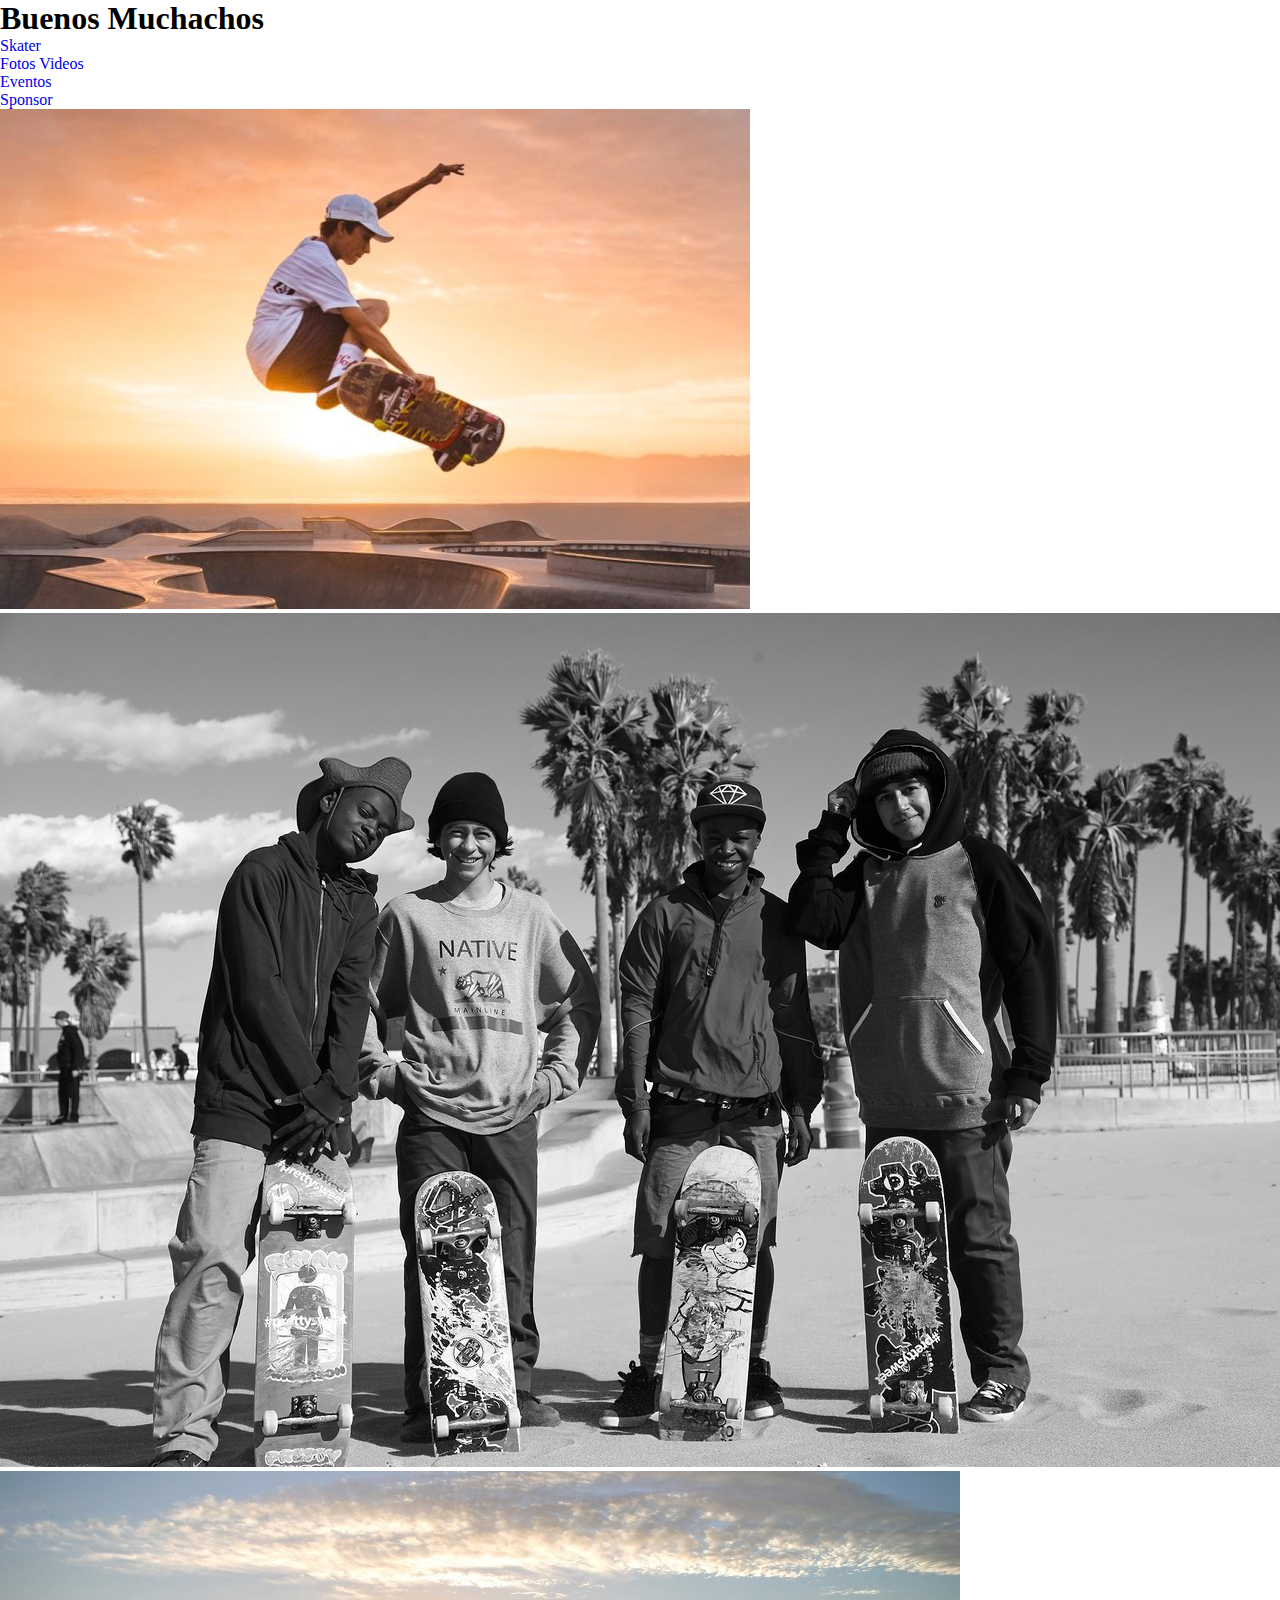
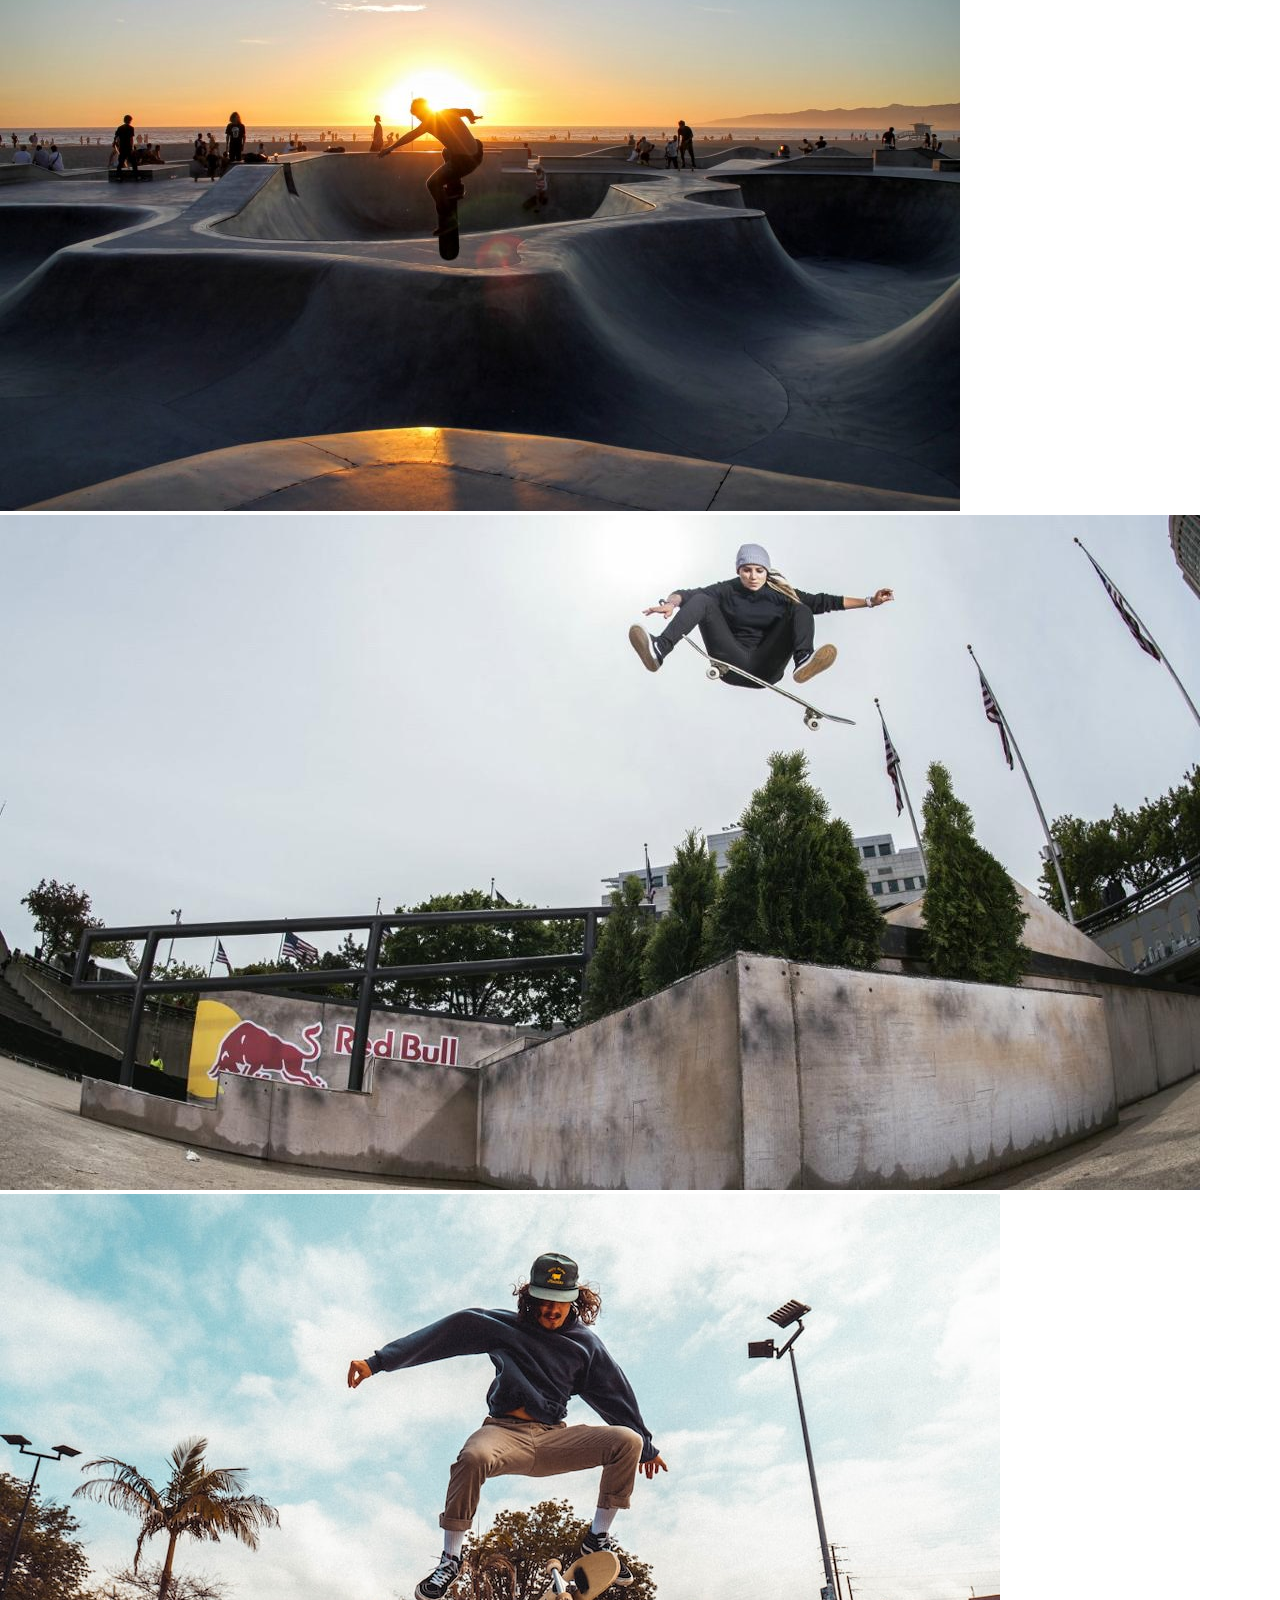
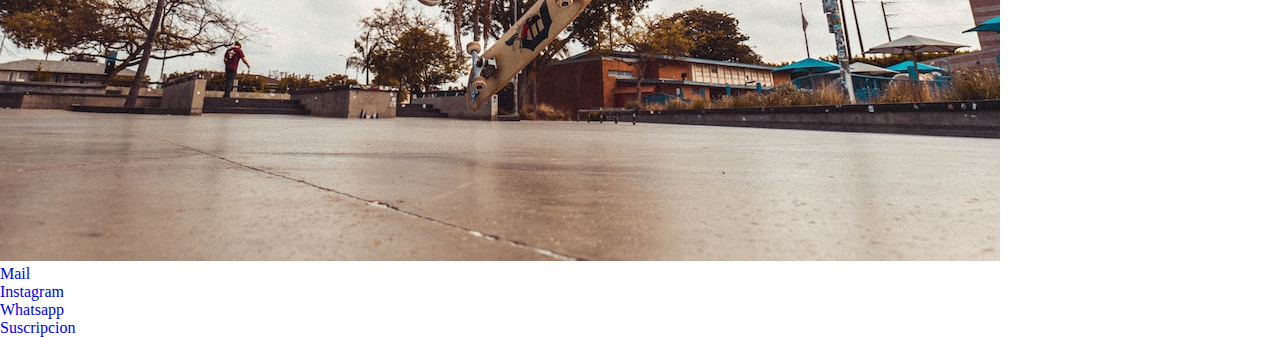
==== index.html @ 277350a4 "correccion errores index" ====
<!DOCTYPE html>
<html lang="es">
<head>
    <meta charset="UTF-8">
    <meta http-equiv="X-UA-Compatible" content="IE=edge">
    <meta name="viewport" content="width=device-width, initial-scale=1.0">
    <link rel="stylesheet" href="./css/style.css">
    <title>Buenos Muchachos</title>
</head>

<body>

    <header class="header">

      <h1 class="header__titulo">Buenos Muchachos</h1>

      <nav class="header__navbar">
        <ul>
            <li class="header__item"><a href="./pages/skater.html">Skater</a></li>
            <li class="header__item"><a href="./pages/fotosvideos.html">Fotos Videos</a></li>
            <li class="header__item"><a href="./pages/eventos.html">Eventos</a></li>
            <li class="header__item"><a href="./pages/sponsor.html">Sponsor</a></li>
        </ul>
      </nav>

    </header>

    <main>

      <section class="galeria">

        <div class="galeria__item">    
          <img src="./imagenes/skater6.jpg" class="galeria__item--destacada" alt="skater saltando con el sol de fondo">
        </div>

        <div class="galeria__item">
            <img src=".//imagenes/skater1.jpg.jpg" alt="grupo de skater amigos sonriendo a la camara">
        </div>

        <div class="galeria__item">
            <img src="./imagenes/skater3.jpg.jpg" alt="skater saltando con sol de fondo">
        </div>

        <div class="galeria__item">
            <img src="./imagenes/skater7.jpg" alt="chica saltando escaleras con skater imagen en gran angular">
        </div>

        <div class="galeria__item">
            <img src="./imagenes/skater8.jpeg" alt="chico saltando con skate de perfil imagen gran angular">
        </div>

      </section>

    </main>

    <!-- comienzo footer -->

    <footer>

      <div class="footer">
          
          <div class="footer__contactos">
            <ul>
              <li class="footer__item"><a href="http://www.gmail.com" target="_blank">Mail</a></li>
              <li class="footer__item"><a href="http://www.instagram.com" target="_blank">Instagram</a></li>
              <li class="footer__item"><a href="http://www.whatsapp.com" target="_blank">Whatsapp</a></li>
              <li class="footer__item"><a href="./suscripcion.html" target="_blank">Suscripcion</a></li>
            </ul>
          </div>  
      
      </div>

  </footer>

</body>

</html>
---- css/style.css ----
* {
  margin: 0;
  padding: 0;
  box-sizing: border-box;
}

ul,
ol {
  list-style-type: none;
}

a {
  text-decoration: none;
}

/*# sourceMappingURL=style.css.map */
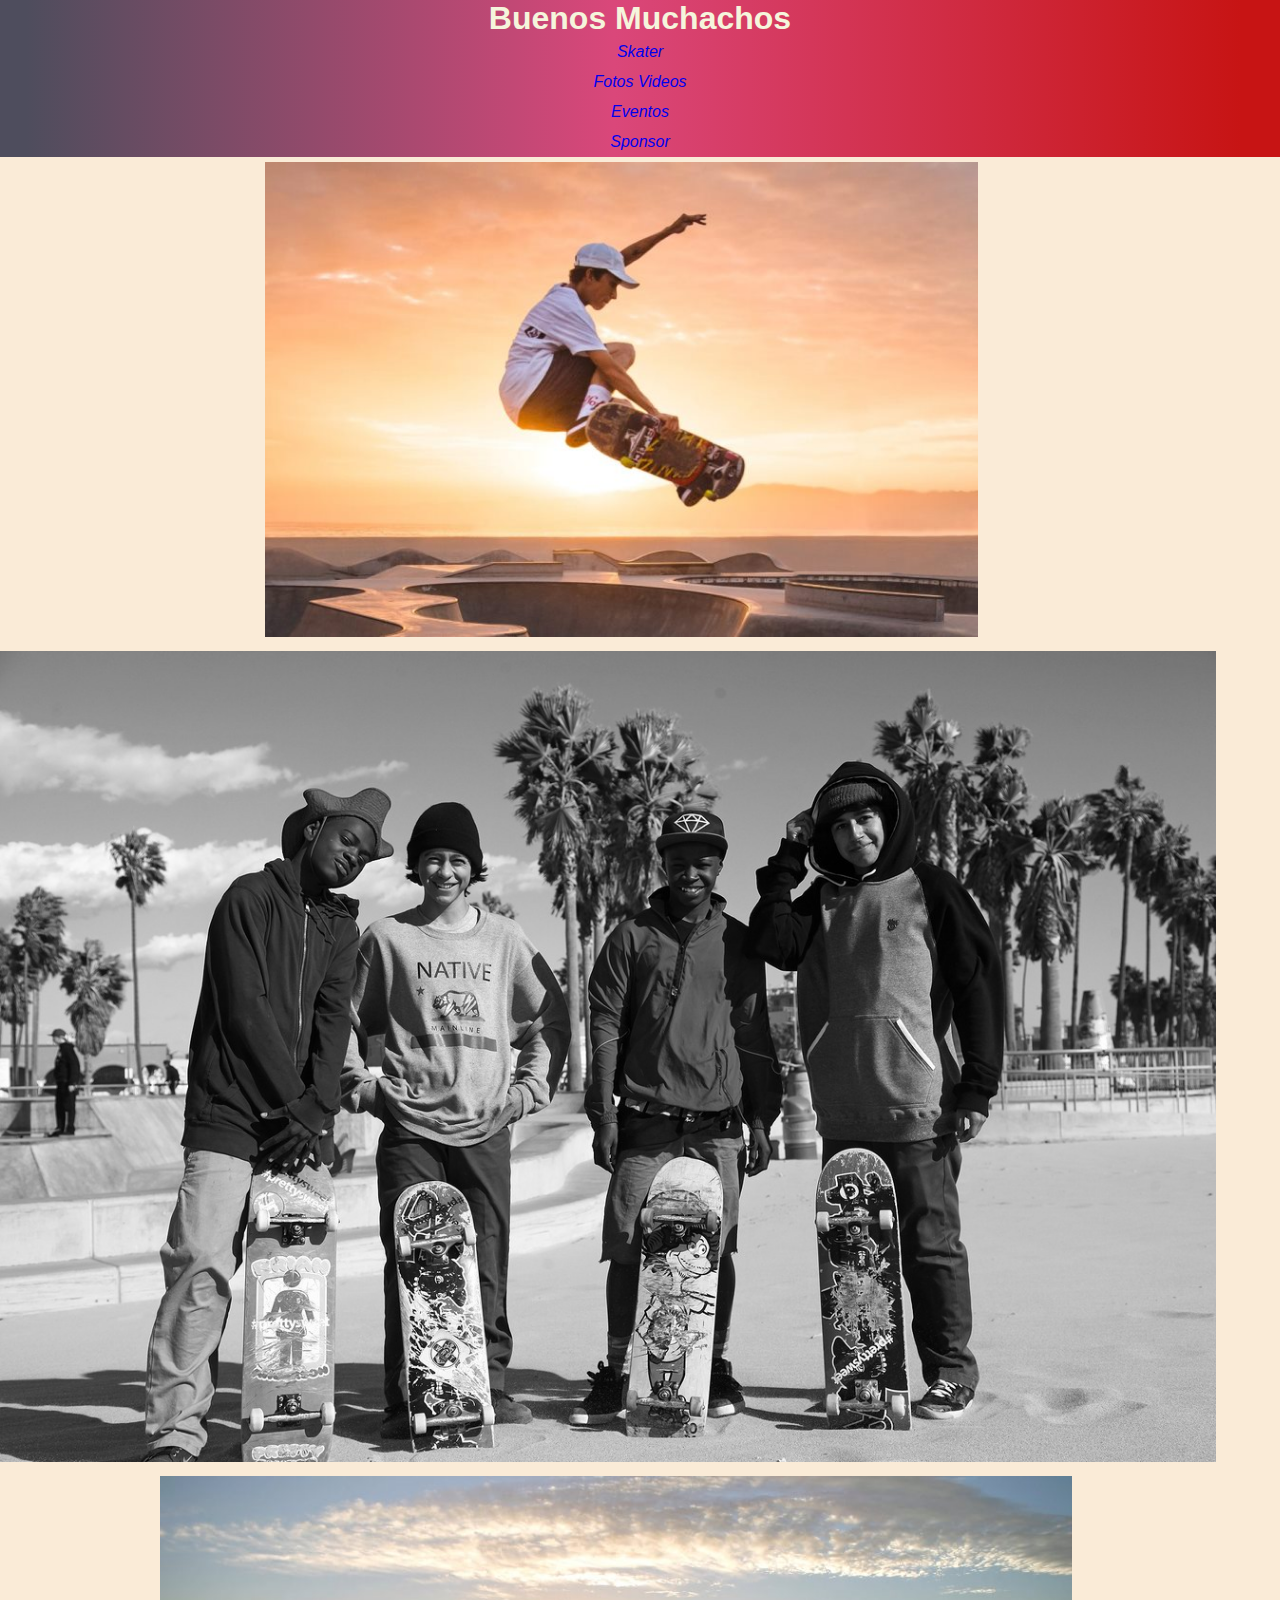
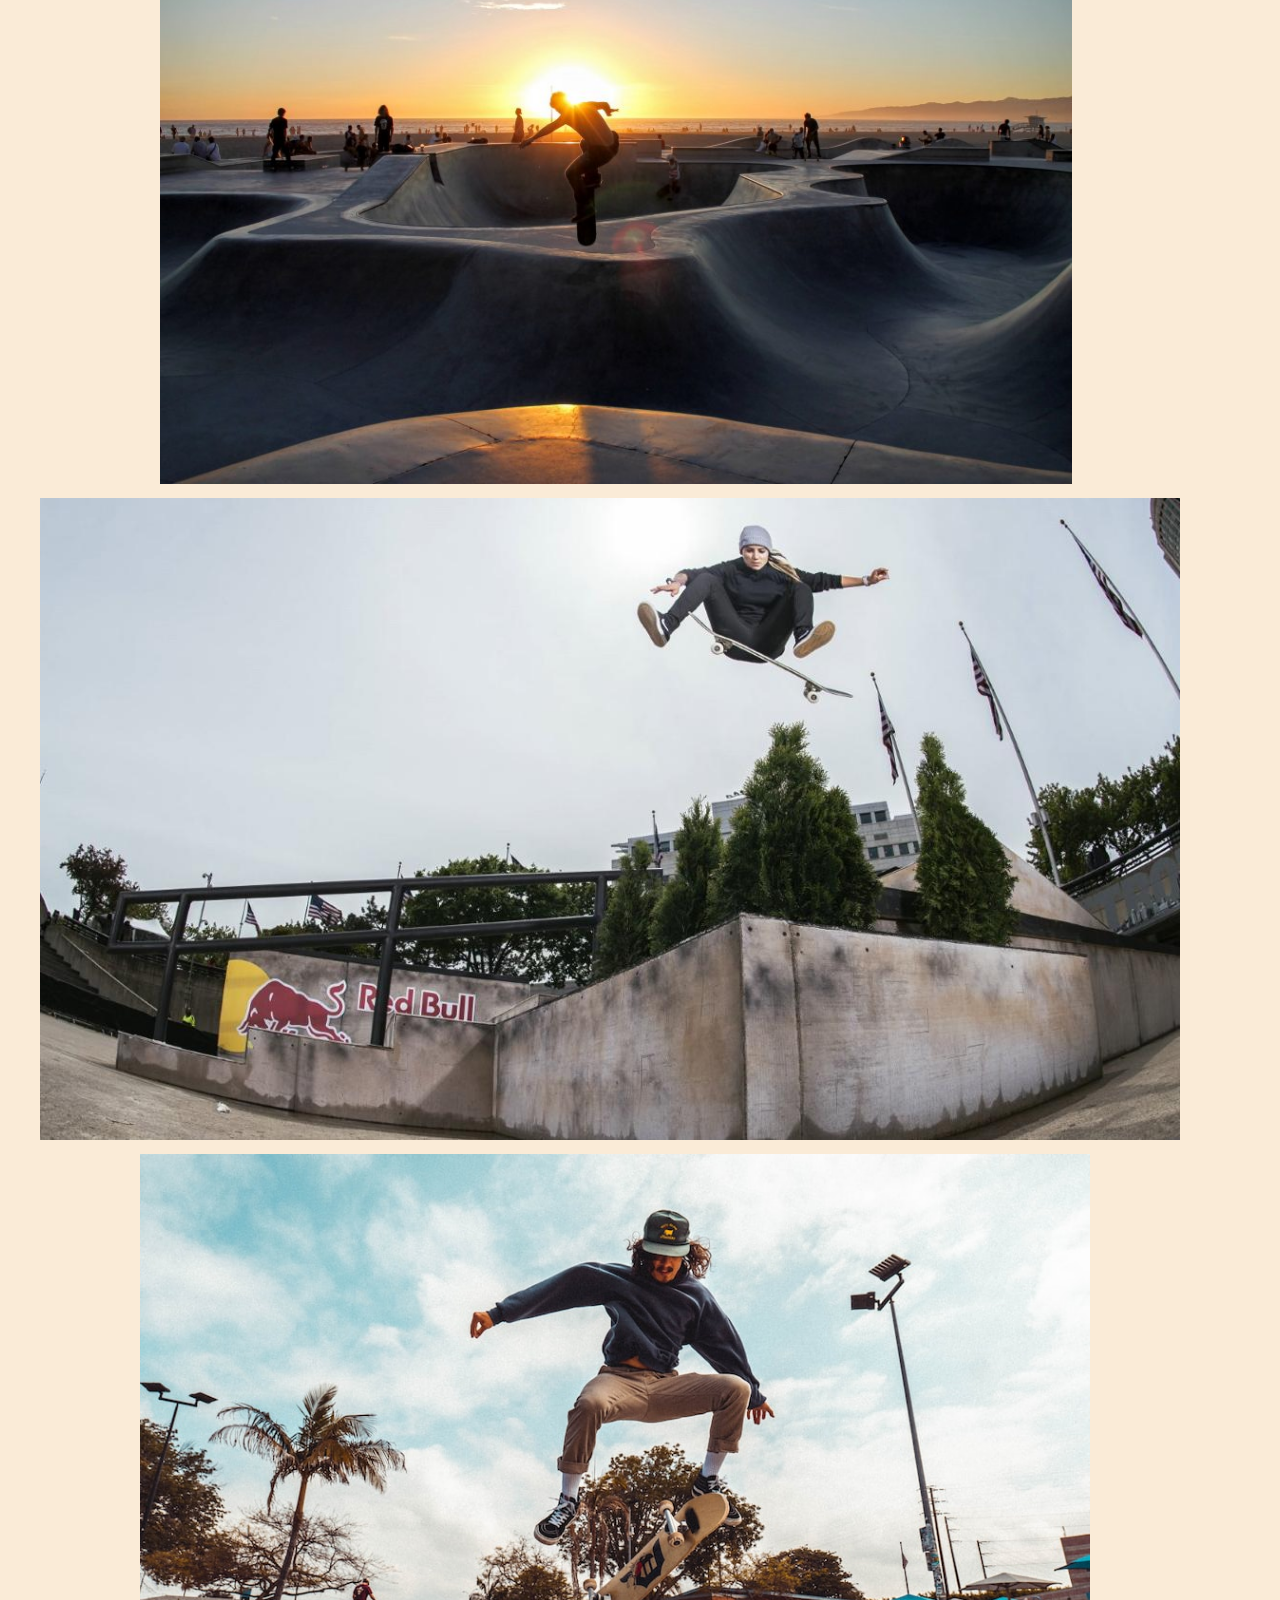
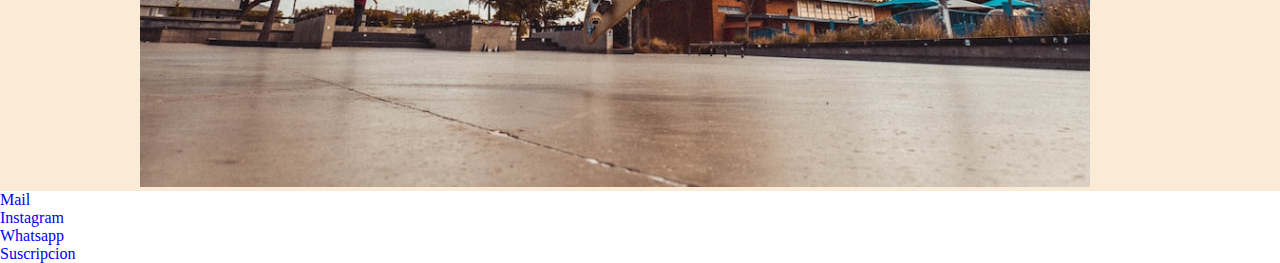
==== commit 2afbbd03: "se cambia y adapta galeria imagenes index" ====
--- a/index.html
+++ b/index.html
@@ -29,24 +29,24 @@
 
       <section class="galeria">
 
-        <div class="galeria__item">    
+        <div>    
           <img src="./imagenes/skater6.jpg" class="galeria__item--destacada" alt="skater saltando con el sol de fondo">
         </div>
 
-        <div class="galeria__item">
-            <img src=".//imagenes/skater1.jpg.jpg" alt="grupo de skater amigos sonriendo a la camara">
+        <div>
+            <img src=".//imagenes/skater1.jpg.jpg" class="galeria__item" alt="grupo de skater amigos sonriendo a la camara">
         </div>
 
-        <div class="galeria__item">
-            <img src="./imagenes/skater3.jpg.jpg" alt="skater saltando con sol de fondo">
+        <div>
+            <img src="./imagenes/skater3.jpg.jpg" class="galeria__item" alt="skater saltando con sol de fondo">
         </div>
 
-        <div class="galeria__item">
-            <img src="./imagenes/skater7.jpg" alt="chica saltando escaleras con skater imagen en gran angular">
+        <div>
+            <img src="./imagenes/skater7.jpg" class="galeria__item" alt="chica saltando escaleras con skater imagen en gran angular">
         </div>
 
-        <div class="galeria__item">
-            <img src="./imagenes/skater8.jpeg" alt="chico saltando con skate de perfil imagen gran angular">
+        <div>
+            <img src="./imagenes/skater8.jpeg" class="galeria__item" alt="chico saltando con skate de perfil imagen gran angular">
         </div>
 
       </section>
--- a/css/style.css
+++ b/css/style.css
@@ -13,4 +13,41 @@
   text-decoration: none;
 }
 
+/* --- header --- */
+.header {
+  background: rgb(78, 77, 93);
+  background: linear-gradient(90deg, rgb(78, 77, 93) 2%, rgb(218, 71, 122) 48%, rgb(199, 20, 20) 97%);
+}
+.header__titulo {
+  text-align: center;
+  font-family: "Segoe UI", Tahoma, Geneva, Verdana, sans-serif;
+  color: beige;
+}
+.header__item {
+  padding: 6px;
+  text-align: center;
+  font-family: "Lucida Sans", "Lucida Sans Regular", "Lucida Grande", "Lucida Sans Unicode", Geneva, Verdana, sans-serif;
+  font-style: oblique;
+}
+
+/* --- galeria index --- */
+.galeria {
+  padding-top: 5px;
+  display: flex;
+  flex-direction: column;
+  align-items: center;
+  gap: 10px;
+  background-color: antiquewhite;
+}
+.galeria__item {
+  width: 95%;
+  object-fit: contain;
+  align-items: center;
+}
+.galeria__item--destacada {
+  width: 95%;
+  object-fit: contain;
+  align-items: center;
+}
+
 /*# sourceMappingURL=style.css.map */
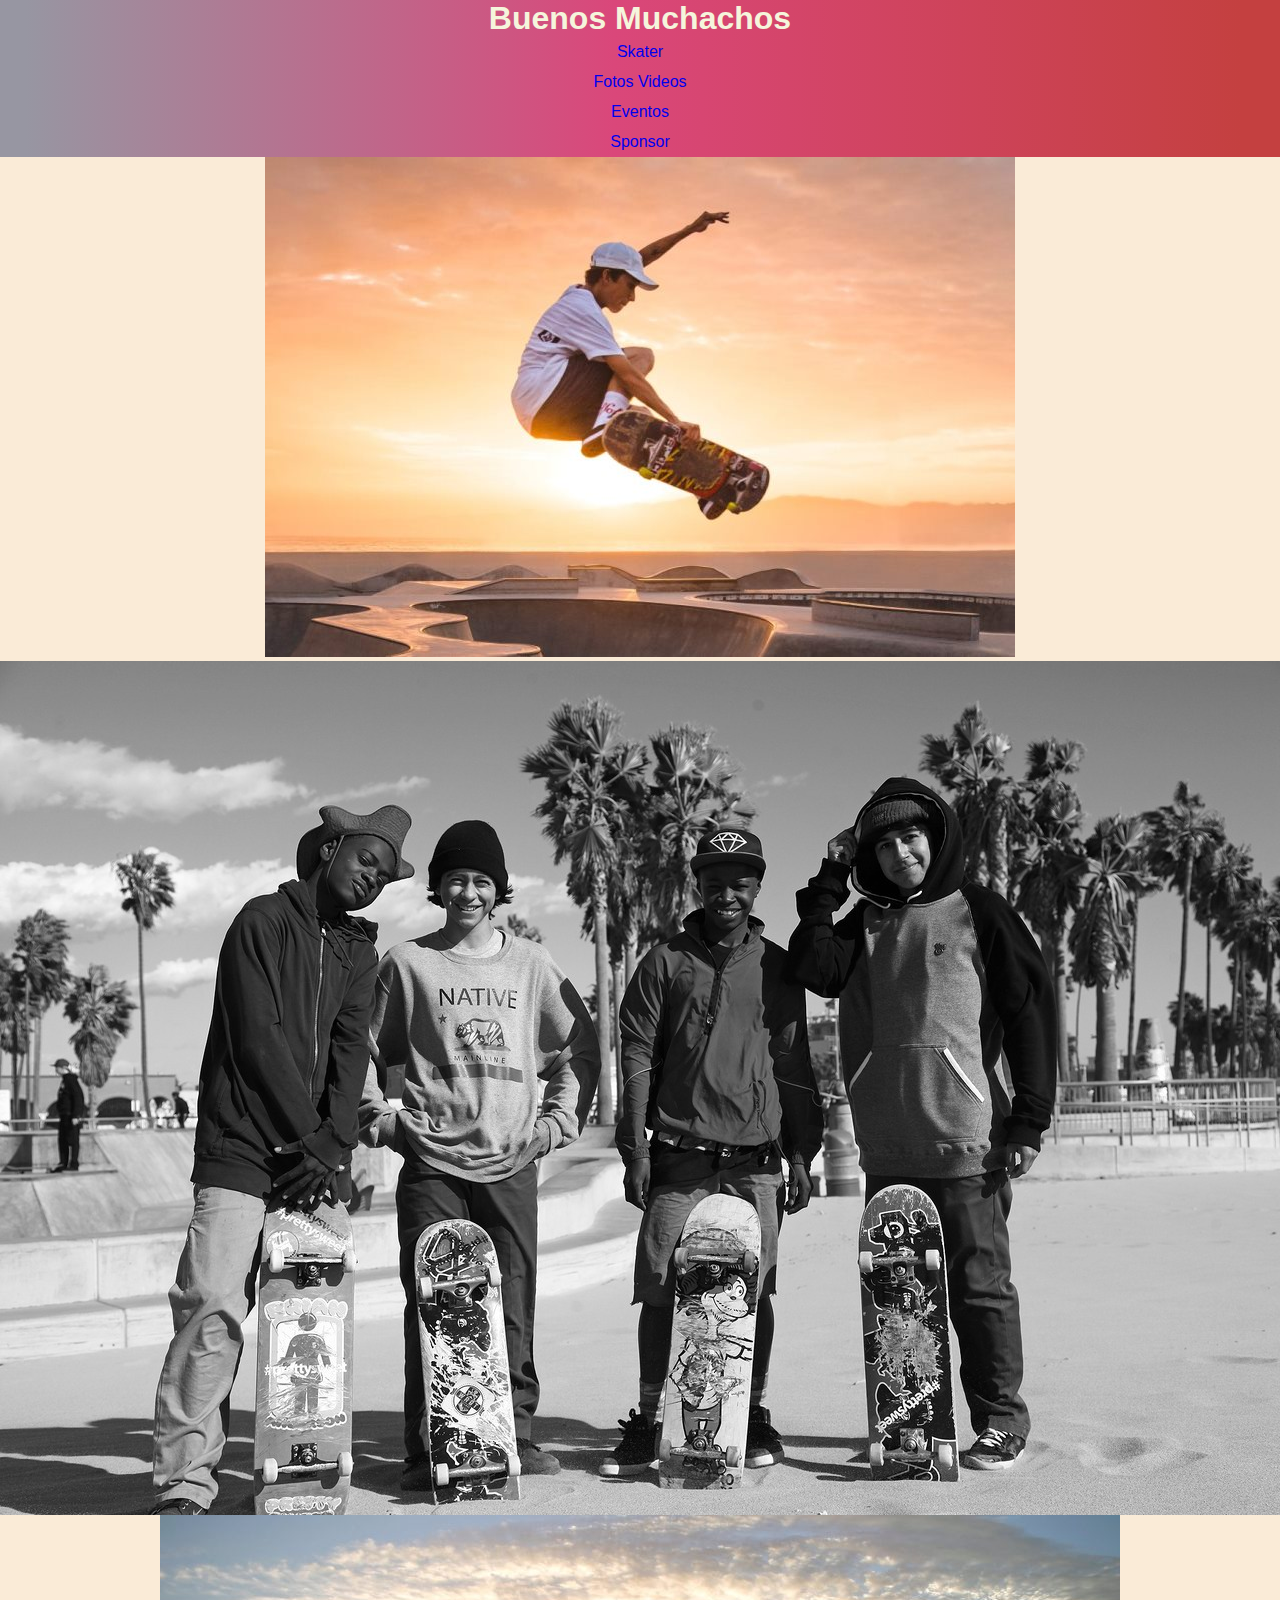
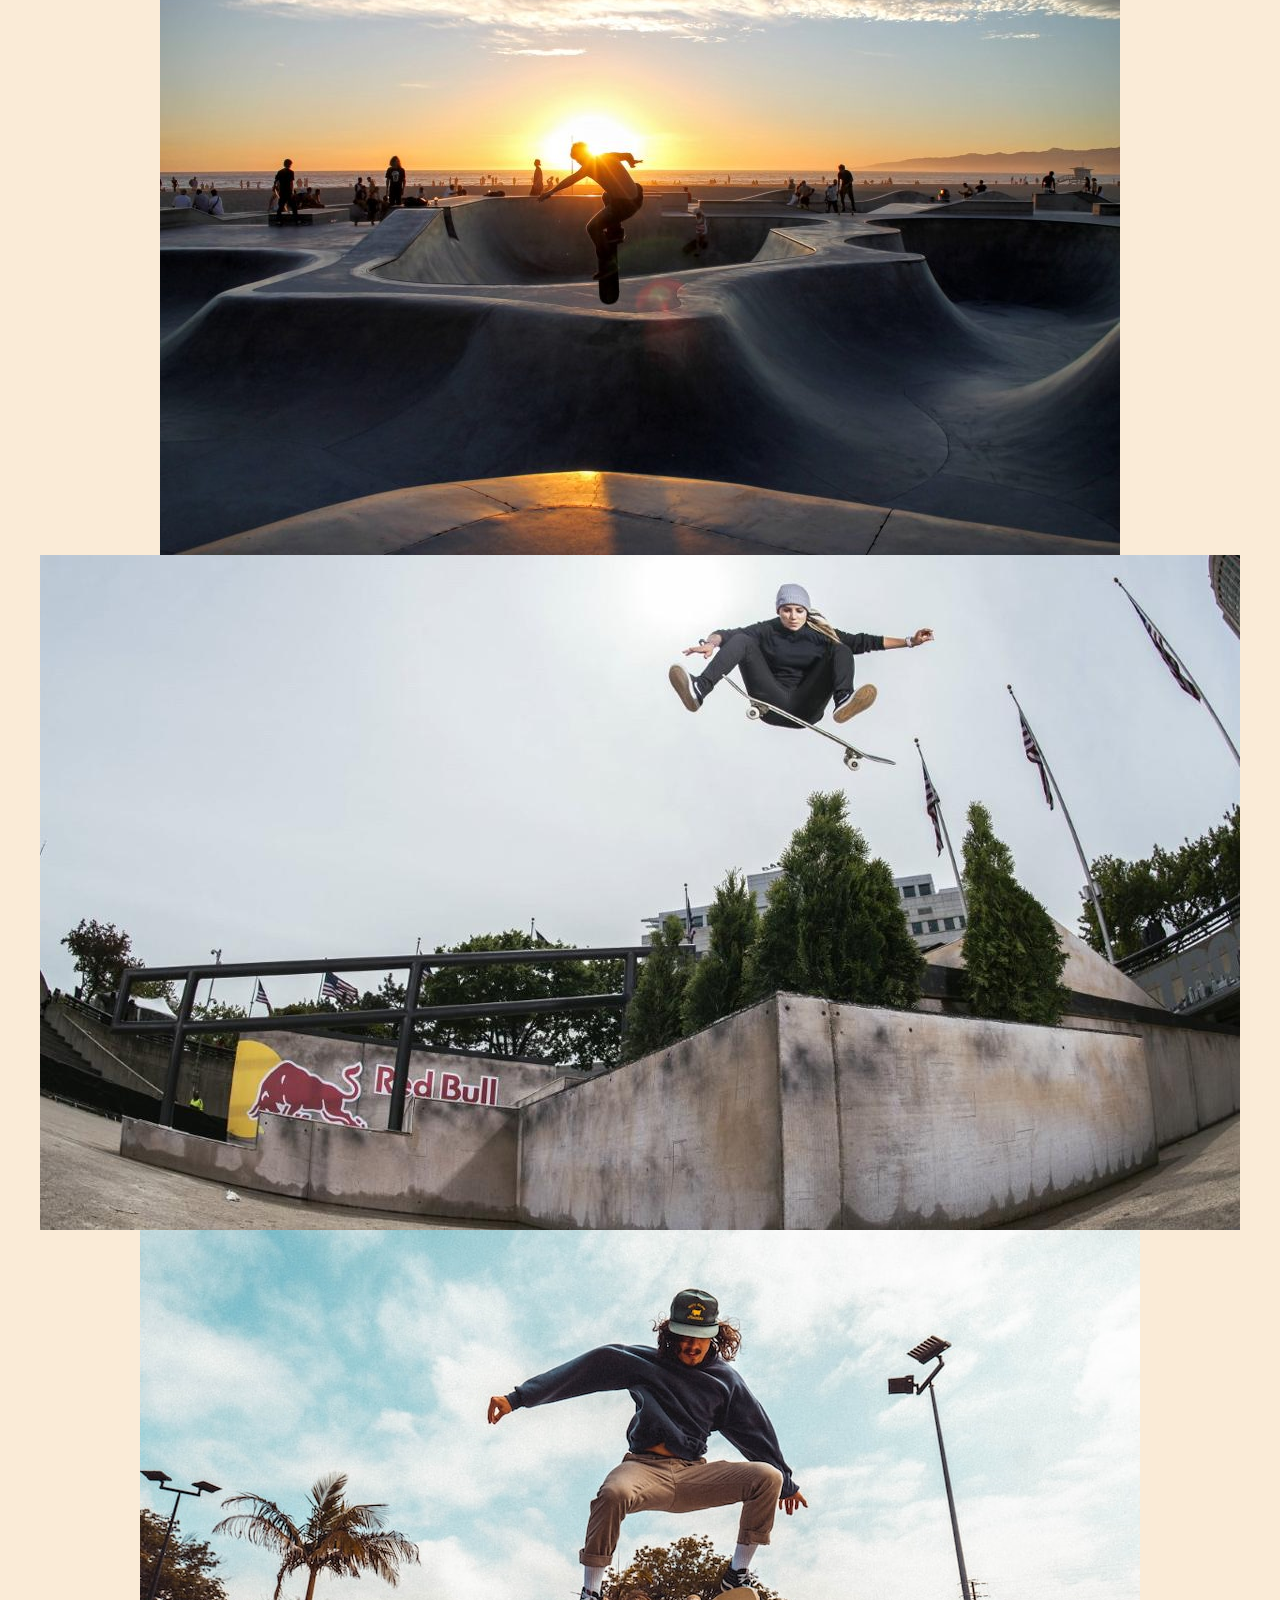
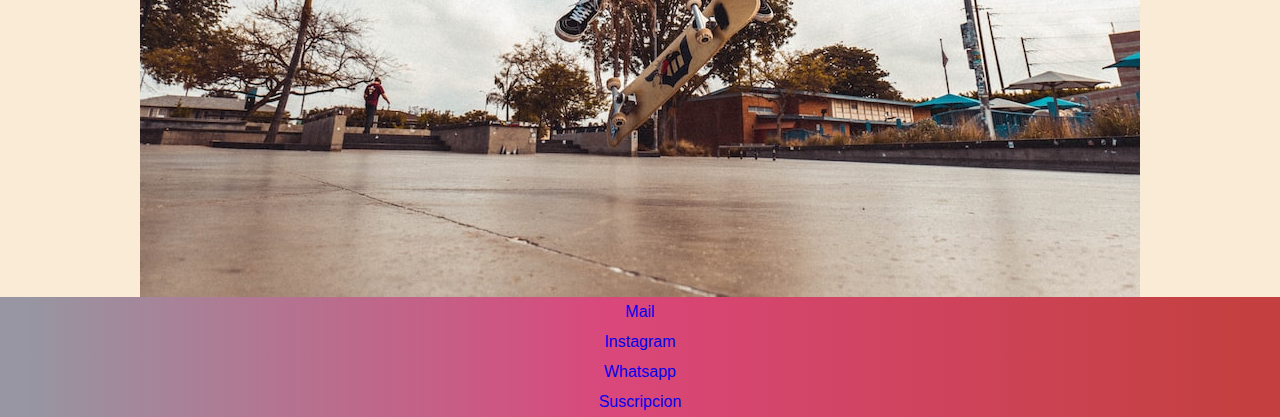
==== commit 5a449795: "cambios y agregados en pages y html" ====
--- a/index.html
+++ b/index.html
@@ -16,7 +16,7 @@
 
       <nav class="header__navbar">
         <ul>
-            <li class="header__item"><a href="./pages/skater.html">Skater</a></li>
+            <li class="header__item"><a href="/pages/skater.html">Skater</a></li>
             <li class="header__item"><a href="./pages/fotosvideos.html">Fotos Videos</a></li>
             <li class="header__item"><a href="./pages/eventos.html">Eventos</a></li>
             <li class="header__item"><a href="./pages/sponsor.html">Sponsor</a></li>
--- a/css/style.css
+++ b/css/style.css
@@ -15,8 +15,8 @@
 
 /* --- header --- */
 .header {
-  background: rgb(78, 77, 93);
-  background: linear-gradient(90deg, rgb(78, 77, 93) 2%, rgb(218, 71, 122) 48%, rgb(199, 20, 20) 97%);
+  background: rgb(151, 150, 162);
+  background: linear-gradient(90deg, rgb(151, 150, 162) 2%, rgb(218, 71, 122) 48%, rgb(196, 64, 64) 97%);
 }
 .header__titulo {
   text-align: center;
@@ -27,27 +27,63 @@
   padding: 6px;
   text-align: center;
   font-family: "Lucida Sans", "Lucida Sans Regular", "Lucida Grande", "Lucida Sans Unicode", Geneva, Verdana, sans-serif;
-  font-style: oblique;
+  font-style: normal;
 }
 
 /* --- galeria index --- */
 .galeria {
-  padding-top: 5px;
   display: flex;
   flex-direction: column;
   align-items: center;
-  gap: 10px;
   background-color: antiquewhite;
 }
 .galeria__item {
-  width: 95%;
+  width: 100%;
   object-fit: contain;
   align-items: center;
 }
 .galeria__item--destacada {
-  width: 95%;
+  width: 100%;
   object-fit: contain;
   align-items: center;
 }
+@media (min-width: 768px) {
+  .galeria .galeria {
+    display: grid;
+    grid-template-columns: repeat(2, 47.5%);
+    grid-template-rows: repeat(4, 35vh);
+    justify-content: center;
+  }
+  .galeria__item--destacada {
+    grid-column: span 2;
+    grid-row: span 2;
+  }
+  .galeria__item {
+    width: 100%;
+    height: 100%;
+  }
+}
+@media (min-width: 1200px) {
+  .galeria .galeria__item {
+    display: grid;
+    grid-template-columns: repeat(4, 22.5%);
+    grid-template-rows: repeat(2, 25vh);
+  }
+}
+
+/* --- comienzo footer --- */
+.footer {
+  background: rgb(151, 150, 162);
+  background: linear-gradient(90deg, rgb(151, 150, 162) 2%, rgb(218, 71, 122) 48%, rgb(196, 64, 64) 97%);
+}
+.footer__contactos {
+  text-align: center;
+}
+.footer__item {
+  padding: 6px;
+  text-align: center;
+  font-family: "Lucida Sans", "Lucida Sans Regular", "Lucida Grande", "Lucida Sans Unicode", Geneva, Verdana, sans-serif;
+  font-style: normal;
+}
 
 /*# sourceMappingURL=style.css.map */
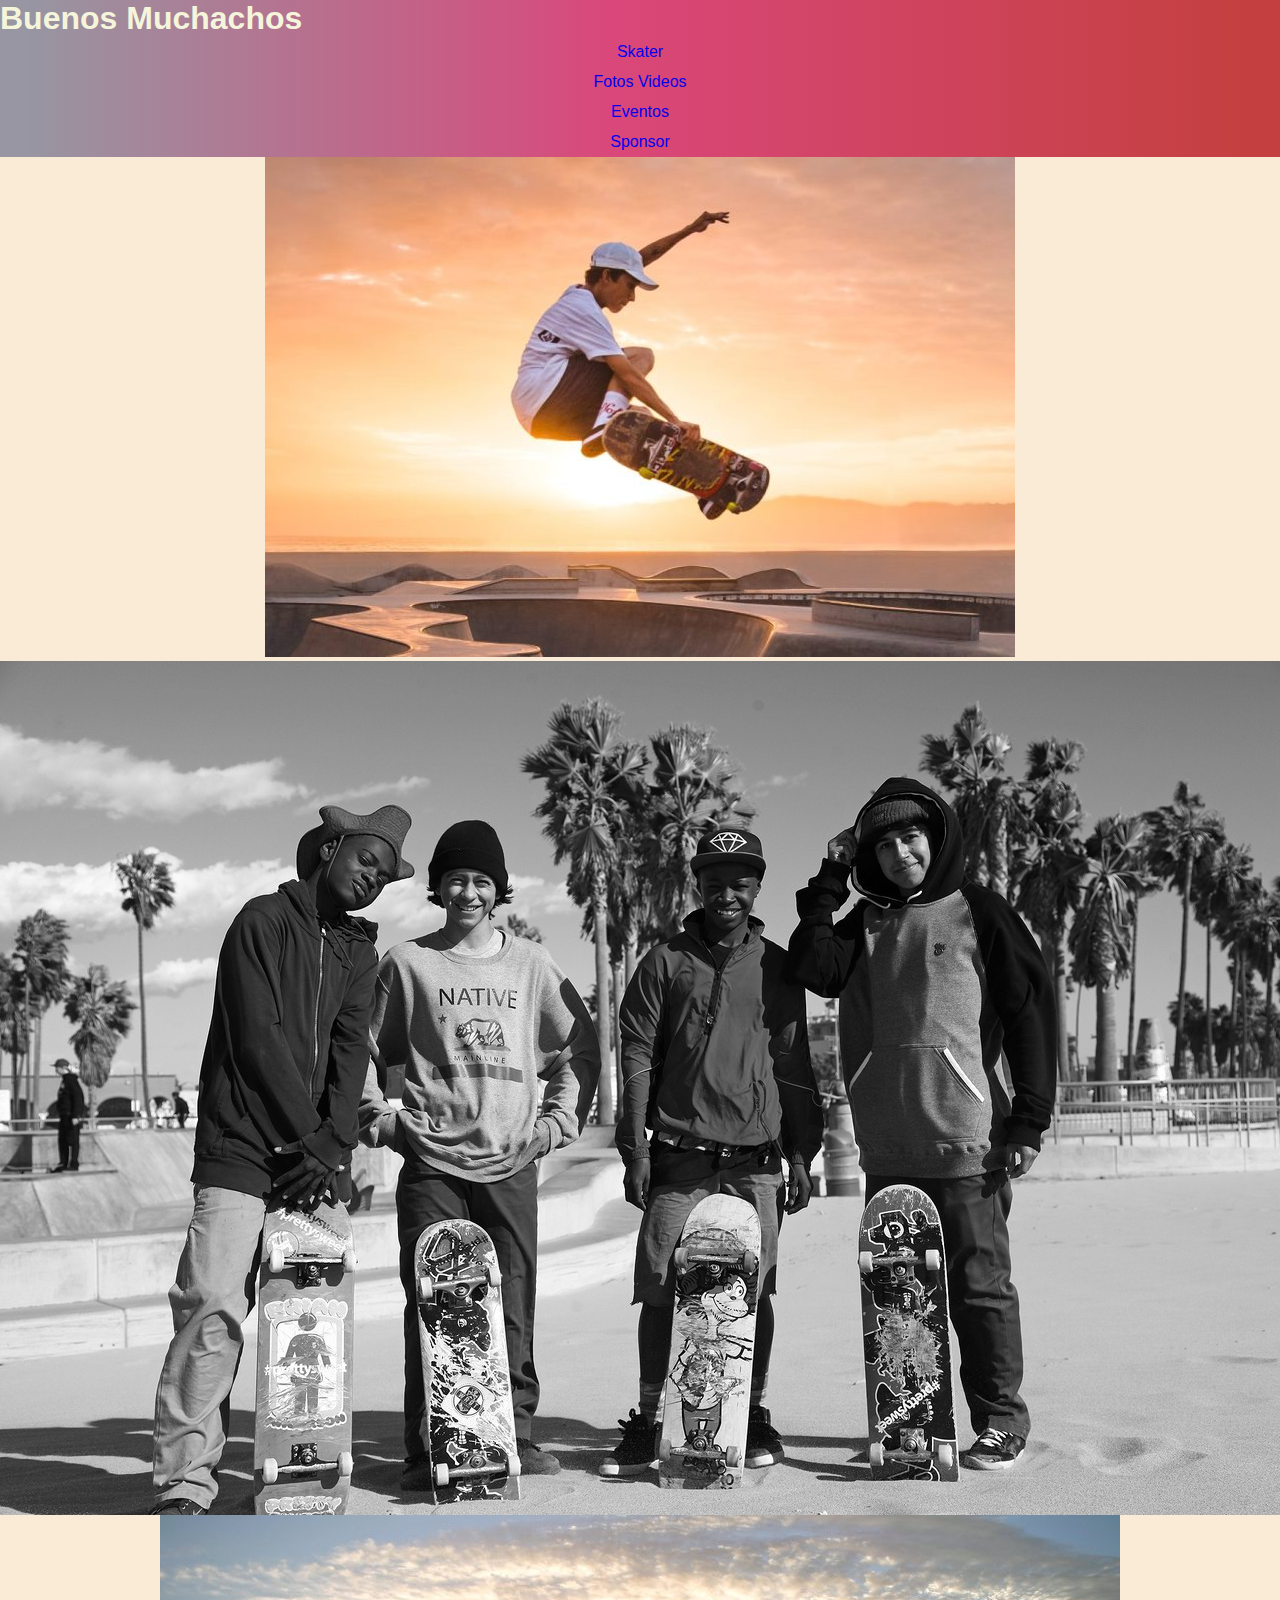
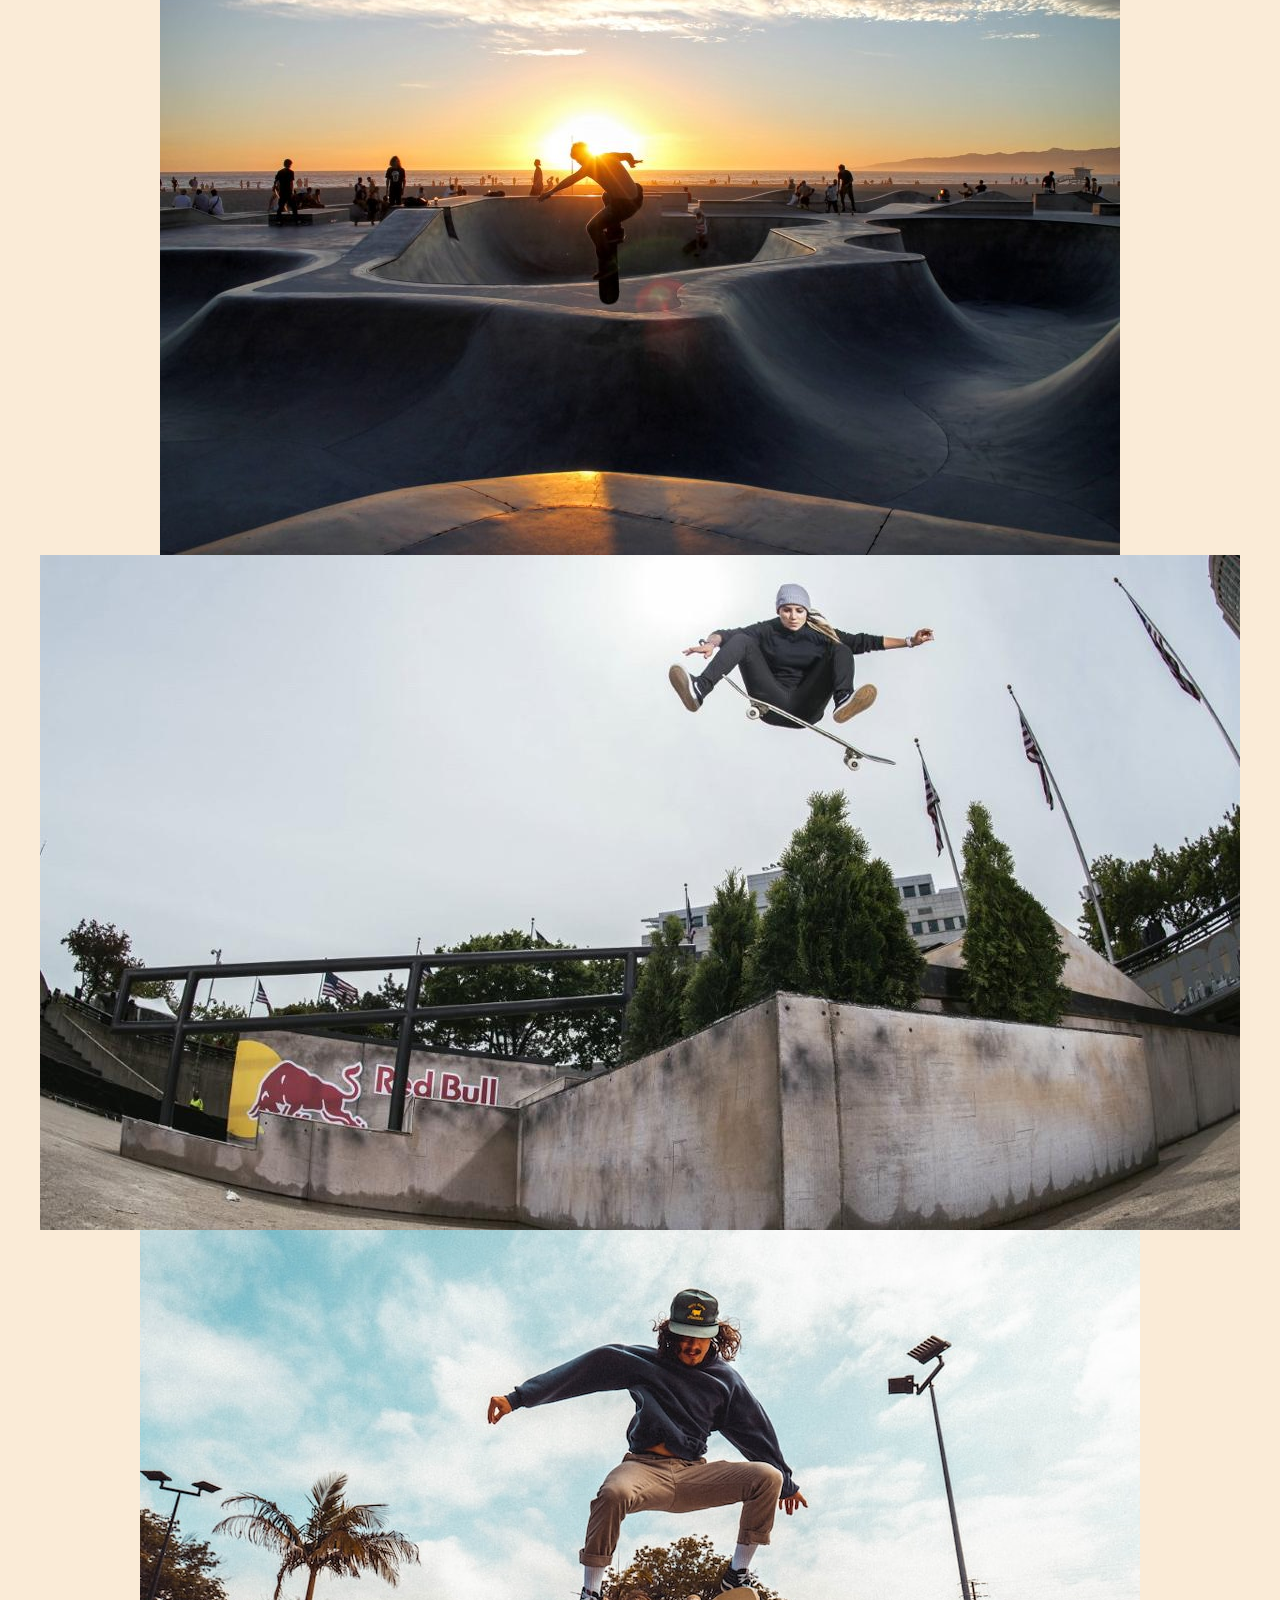
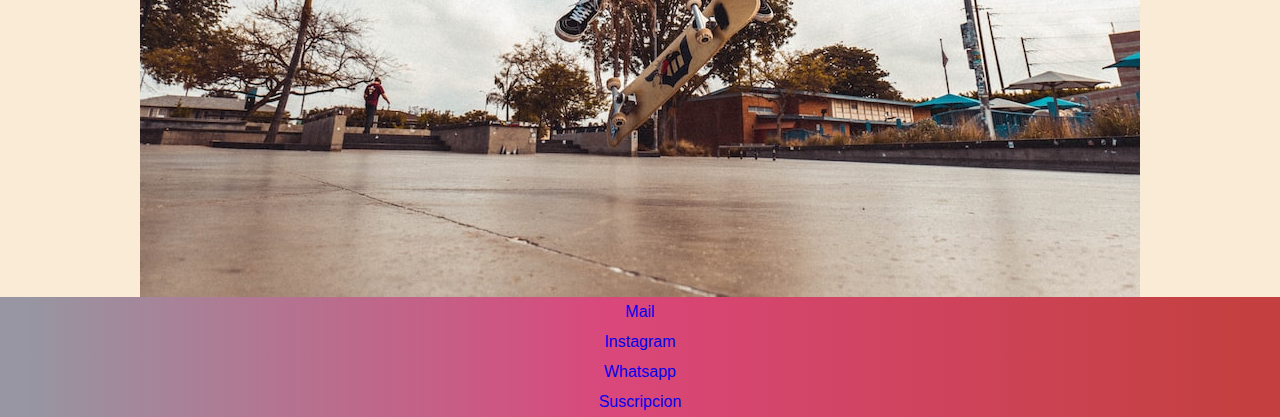
==== commit 8e8904b7: "cambios en tipografia skater" ====
--- a/index.html
+++ b/index.html
@@ -5,6 +5,7 @@
     <meta http-equiv="X-UA-Compatible" content="IE=edge">
     <meta name="viewport" content="width=device-width, initial-scale=1.0">
     <link rel="stylesheet" href="./css/style.css">
+    <link rel="preconnect" href="https://fonts.googleapis.com"><link rel="preconnect" href="https://fonts.gstatic.com" crossorigin><link href="https://fonts.googleapis.com/css2?family=Amatic+SC:wght@700&family=Inspiration&display=swap" rel="stylesheet">
     <title>Buenos Muchachos</title>
 </head>
 
@@ -16,7 +17,7 @@
 
       <nav class="header__navbar">
         <ul>
-            <li class="header__item"><a href="/pages/skater.html">Skater</a></li>
+            <li class="header__item"><a href="./pages/skater.html">Skater</a></li>
             <li class="header__item"><a href="./pages/fotosvideos.html">Fotos Videos</a></li>
             <li class="header__item"><a href="./pages/eventos.html">Eventos</a></li>
             <li class="header__item"><a href="./pages/sponsor.html">Sponsor</a></li>
--- a/css/style.css
+++ b/css/style.css
@@ -28,6 +28,15 @@
   text-align: center;
   font-family: "Lucida Sans", "Lucida Sans Regular", "Lucida Grande", "Lucida Sans Unicode", Geneva, Verdana, sans-serif;
   font-style: normal;
+}
+@media (min-width: 1200px) {
+  .header .header {
+    display: flex;
+  }
+  .header__titulo {
+    display: flex;
+    justify-content: left;
+  }
 }
 
 /* --- galeria index --- */
@@ -71,6 +80,56 @@
   }
 }
 
+/* --- suscripciones --- */
+.formulario {
+  width: 400px;
+  padding: 10px;
+  margin: auto;
+  margin-top: 100px;
+  justify-content: center;
+  border-radius: 4px;
+  font-family: "Lucida Sans", "Lucida Sans Regular", "Lucida Grande", "Lucida Sans Unicode", Geneva, Verdana, sans-serif;
+}
+.formulario__item {
+  width: 100%;
+  padding: 10px;
+  border-radius: 4px;
+  justify-content: center;
+  margin-bottom: 16px;
+  border: 1px;
+  font-family: "Lucida Sans", "Lucida Sans Regular", "Lucida Grande", "Lucida Sans Unicode", Geneva, Verdana, sans-serif;
+}
+
+/* --- comienzo skater --- */
+.skater {
+  display: flex;
+  flex-direction: column;
+  align-items: center;
+  background-color: rgb(226, 223, 219);
+  padding: 3px;
+}
+.skater__nombre {
+  display: flex;
+  justify-content: center;
+  font-size: 50px;
+  text-shadow: 20px 15px 7px rgb(43, 30, 30);
+  font-family: "Amatic SC", cursive;
+  font-family: "Inspiration", cursive;
+  font-style: oblique;
+}
+.skater__item {
+  width: 100%;
+  object-fit: contain;
+  align-items: center;
+  padding: 15px;
+}
+.skater__item--destacada {
+  width: 100%;
+  object-fit: contain;
+  align-items: center;
+  padding: 15px;
+}
+
 /* --- comienzo footer --- */
 .footer {
   background: rgb(151, 150, 162);
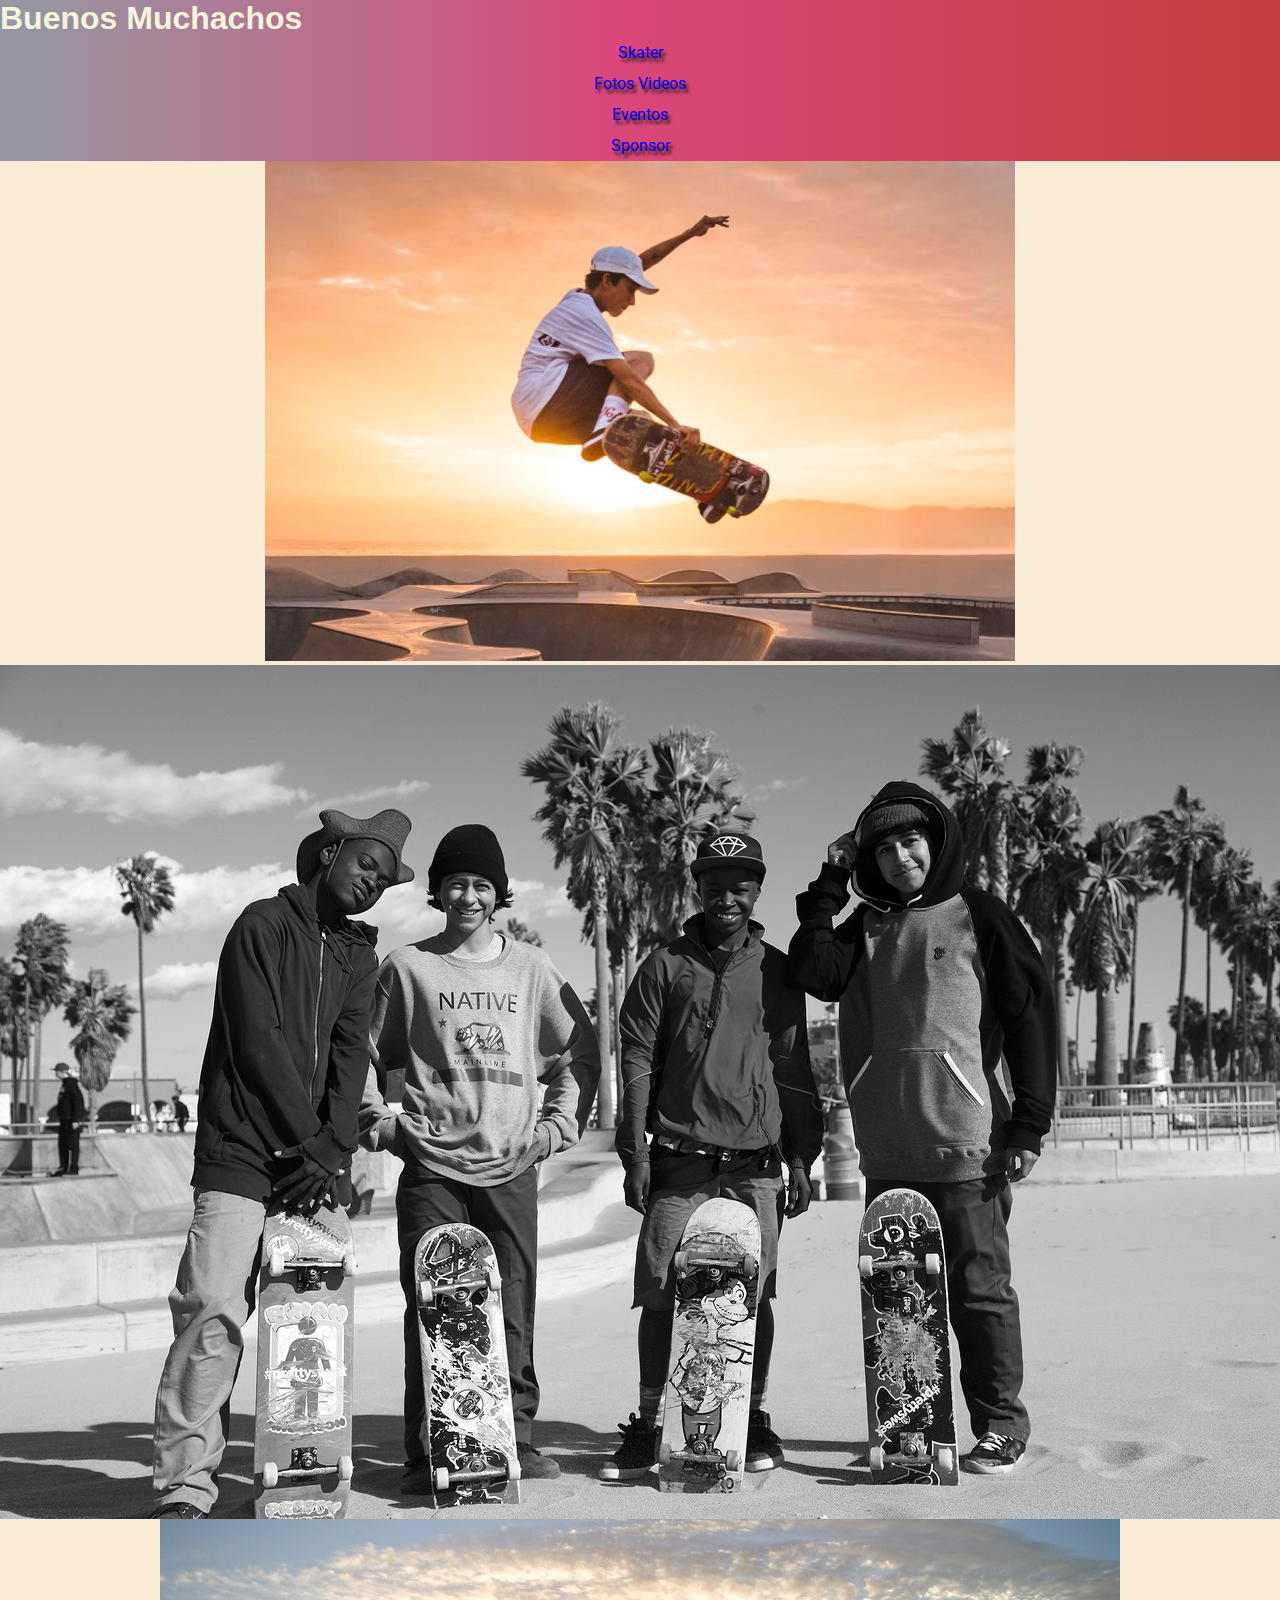
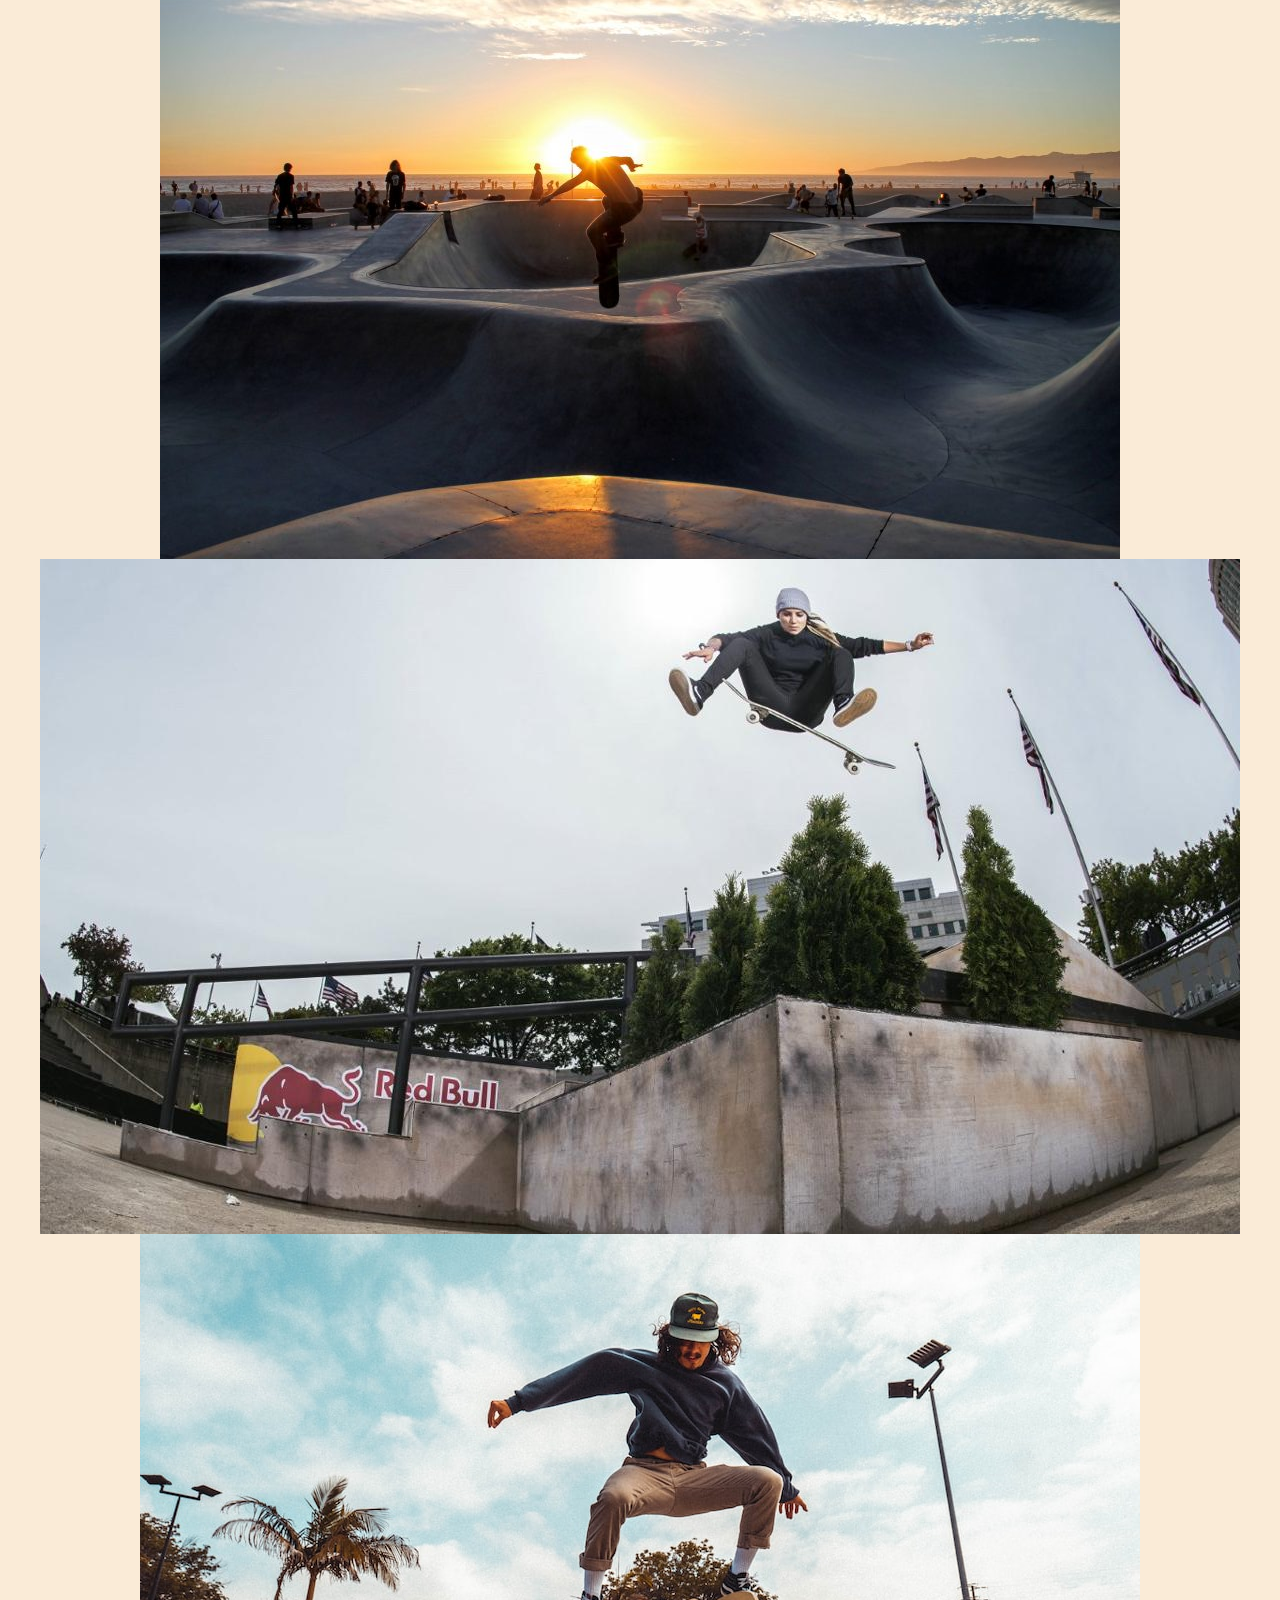
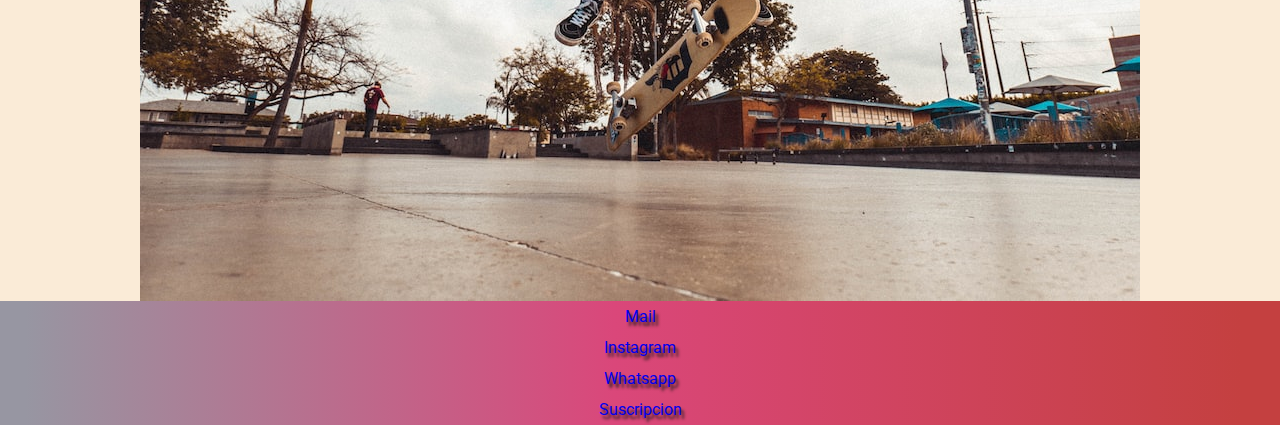
==== commit c70ab3a5: "cambios en nav y footer tipografias" ====
--- a/index.html
+++ b/index.html
@@ -6,6 +6,7 @@
     <meta name="viewport" content="width=device-width, initial-scale=1.0">
     <link rel="stylesheet" href="./css/style.css">
     <link rel="preconnect" href="https://fonts.googleapis.com"><link rel="preconnect" href="https://fonts.gstatic.com" crossorigin><link href="https://fonts.googleapis.com/css2?family=Amatic+SC:wght@700&family=Inspiration&display=swap" rel="stylesheet">
+    <link rel="preconnect" href="https://fonts.googleapis.com"><link rel="preconnect" href="https://fonts.gstatic.com" crossorigin><link href="https://fonts.googleapis.com/css2?family=Amatic+SC:wght@700&family=East+Sea+Dokdo&family=Inspiration&family=Roboto:wght@100;300;400;700&family=Rock+Salt&display=swap" rel="stylesheet">
     <title>Buenos Muchachos</title>
 </head>
 
--- a/css/style.css
+++ b/css/style.css
@@ -26,7 +26,8 @@
 .header__item {
   padding: 6px;
   text-align: center;
-  font-family: "Lucida Sans", "Lucida Sans Regular", "Lucida Grande", "Lucida Sans Unicode", Geneva, Verdana, sans-serif;
+  font-family: "Roboto", sans-serif;
+  text-shadow: 3px 4px 3px rgb(43, 30, 30);
   font-style: normal;
 }
 @media (min-width: 1200px) {
@@ -112,7 +113,7 @@
   display: flex;
   justify-content: center;
   font-size: 50px;
-  text-shadow: 20px 15px 7px rgb(43, 30, 30);
+  text-shadow: 12px 13px 7px rgb(43, 30, 30);
   font-family: "Amatic SC", cursive;
   font-family: "Inspiration", cursive;
   font-style: oblique;
@@ -141,7 +142,8 @@
 .footer__item {
   padding: 6px;
   text-align: center;
-  font-family: "Lucida Sans", "Lucida Sans Regular", "Lucida Grande", "Lucida Sans Unicode", Geneva, Verdana, sans-serif;
+  font-family: "Roboto", sans-serif;
+  text-shadow: 3px 4px 3px rgb(43, 30, 30);
   font-style: normal;
 }
 
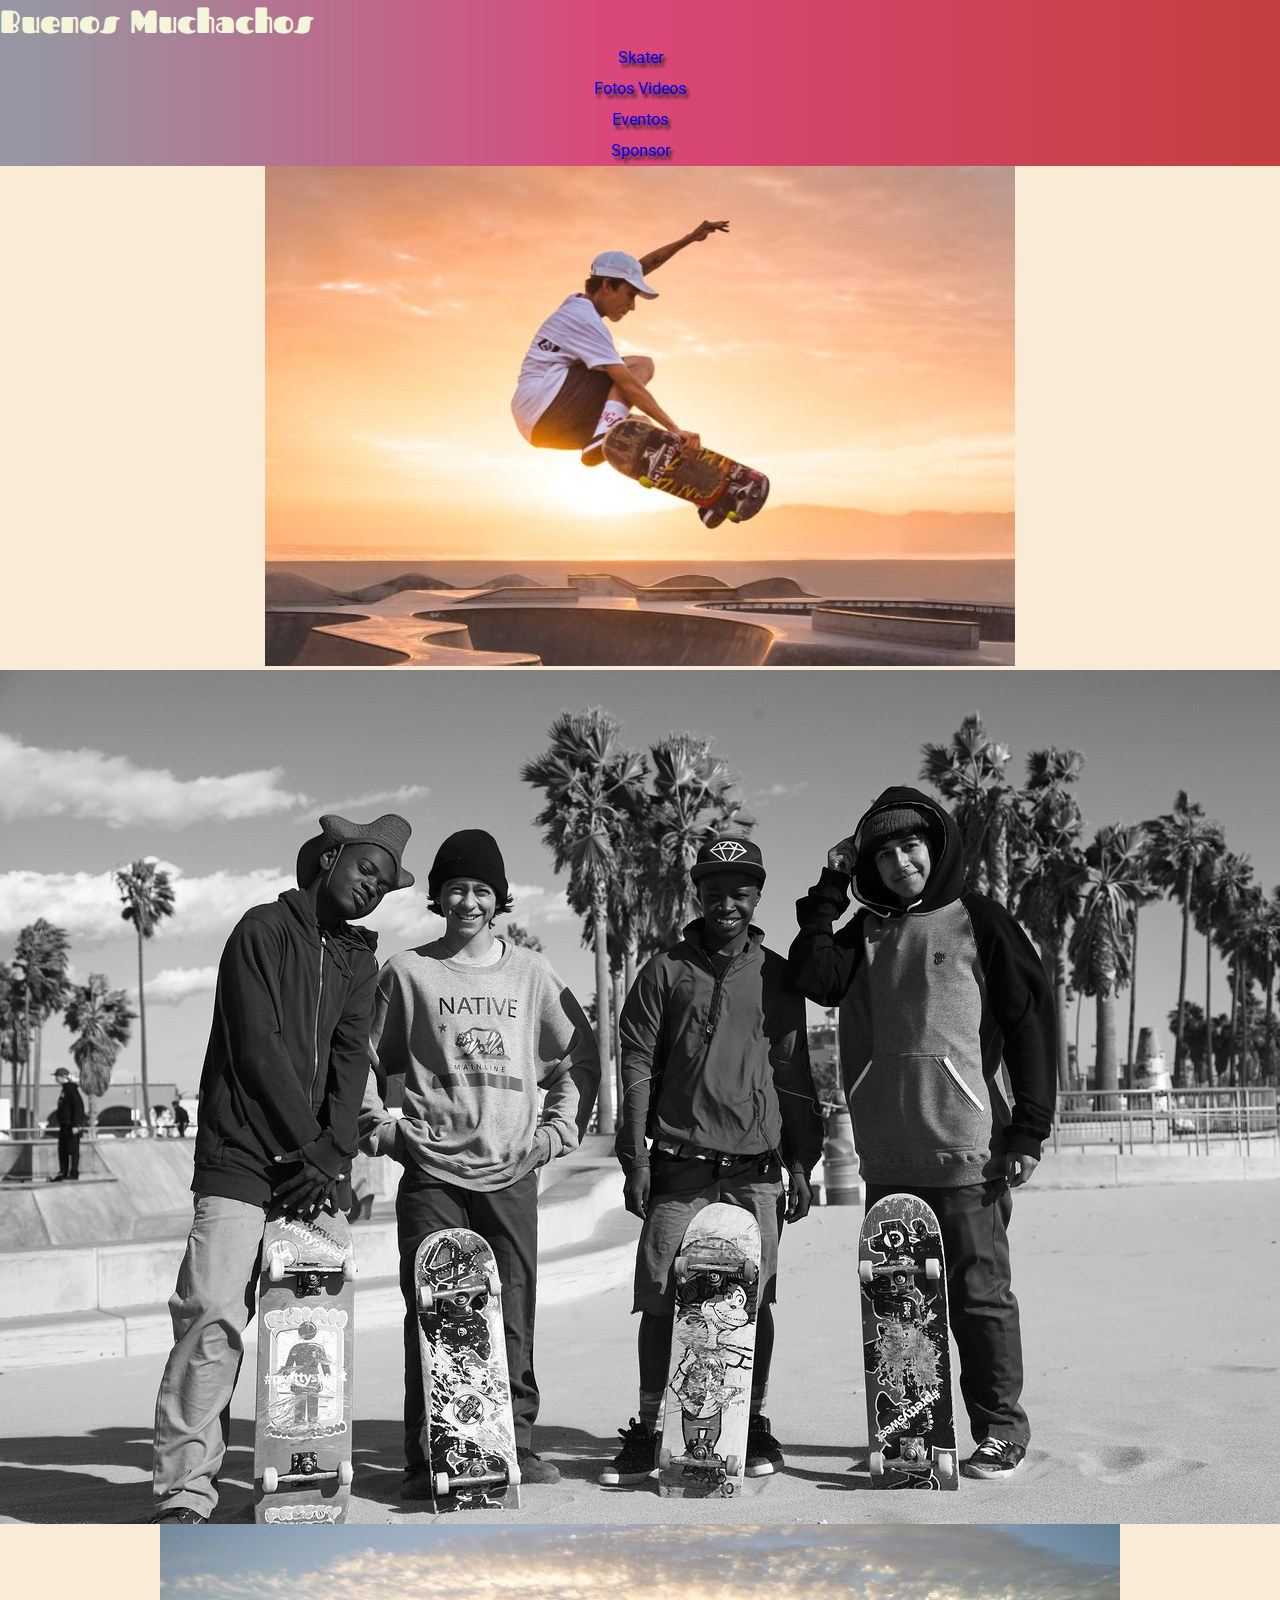
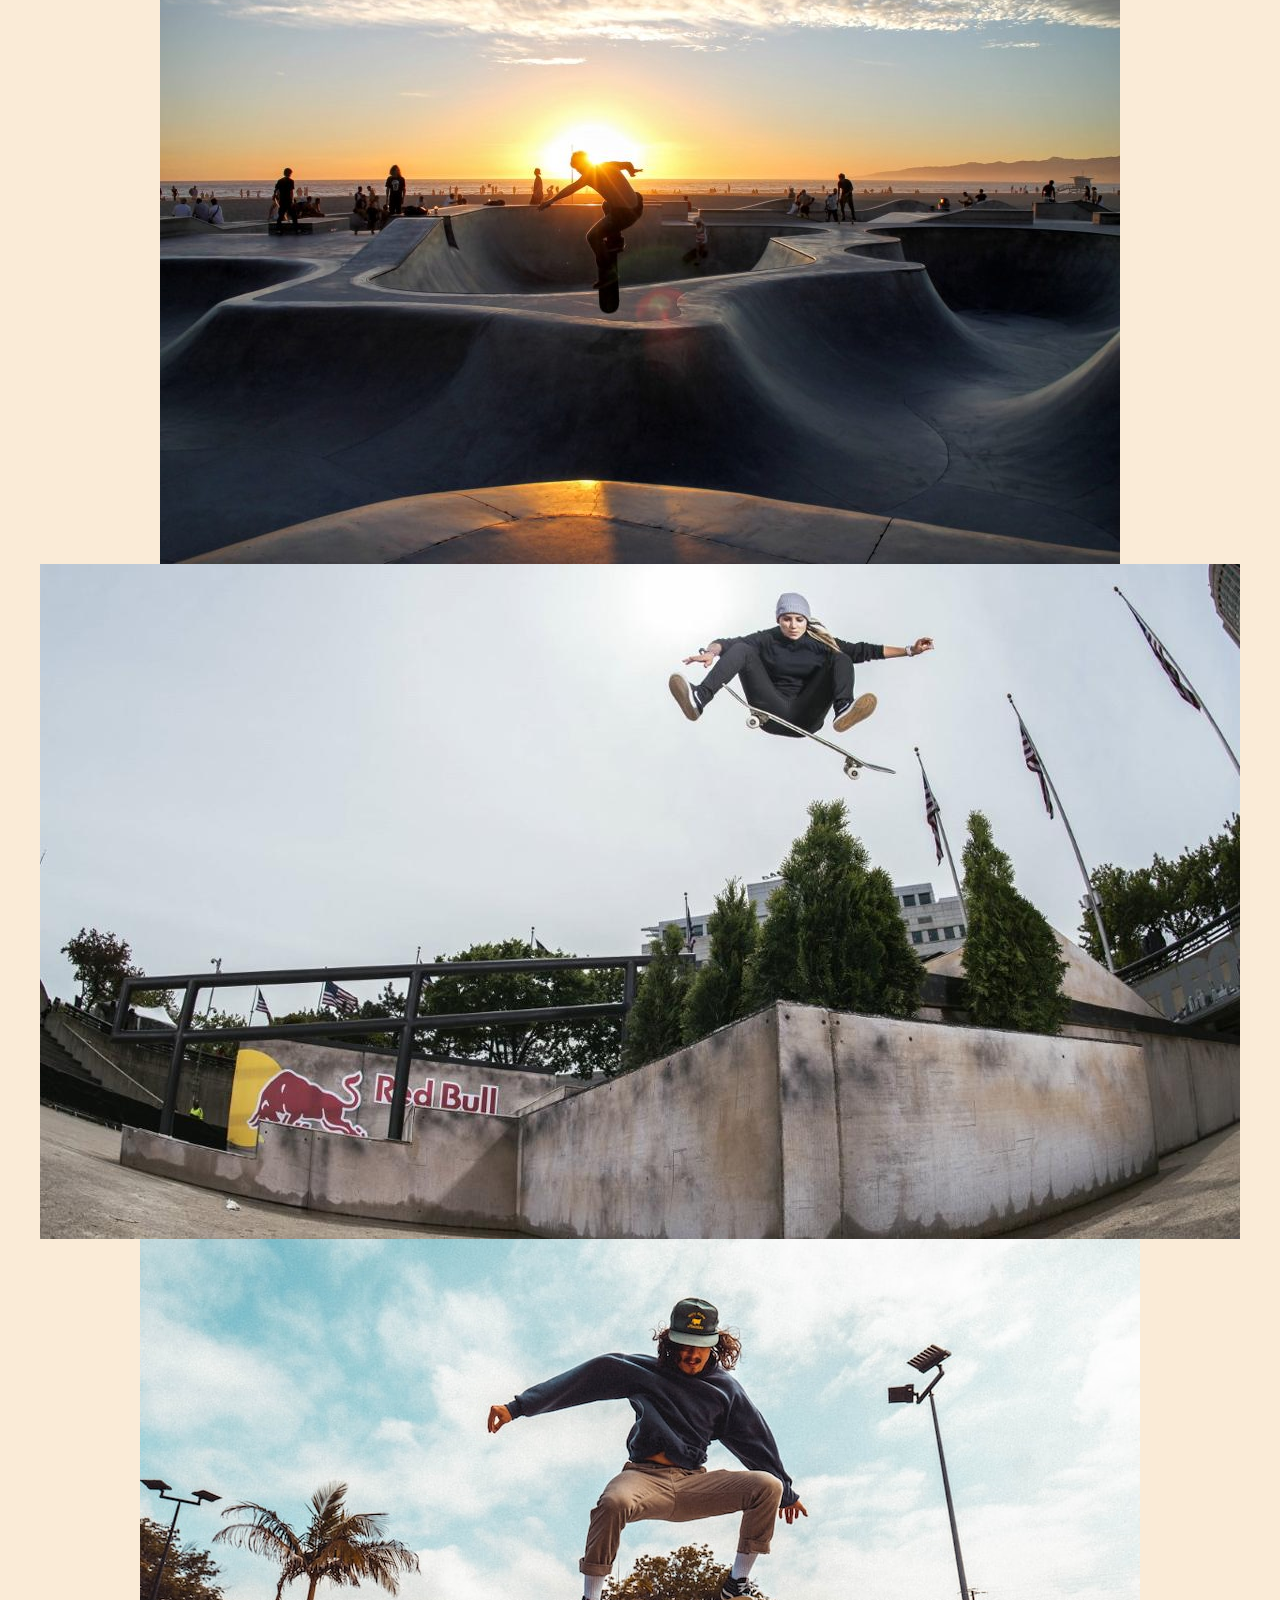
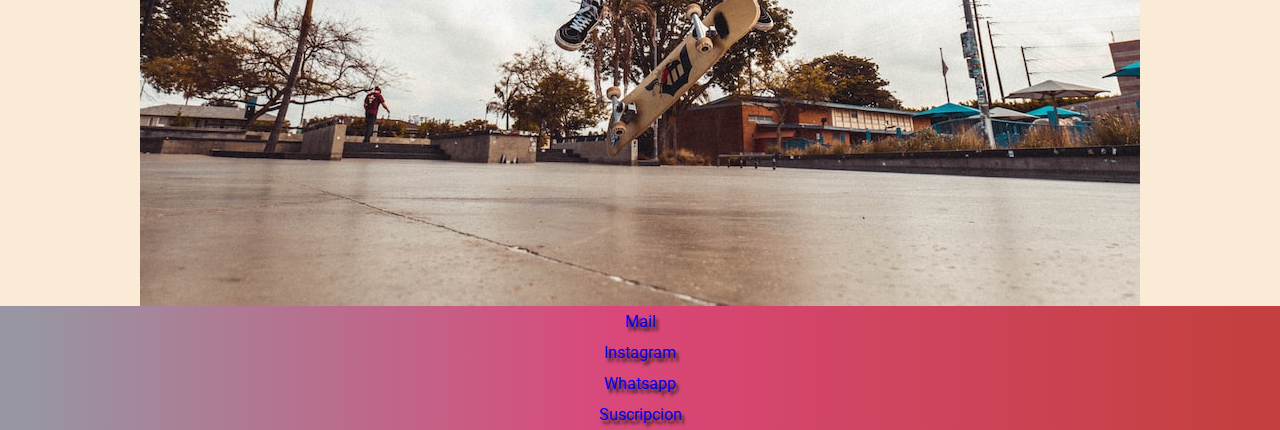
==== commit 664b2ec5: "cambios tipografia tit pero no me lo cambia en demas html revisar" ====
--- a/index.html
+++ b/index.html
@@ -5,8 +5,7 @@
     <meta http-equiv="X-UA-Compatible" content="IE=edge">
     <meta name="viewport" content="width=device-width, initial-scale=1.0">
     <link rel="stylesheet" href="./css/style.css">
-    <link rel="preconnect" href="https://fonts.googleapis.com"><link rel="preconnect" href="https://fonts.gstatic.com" crossorigin><link href="https://fonts.googleapis.com/css2?family=Amatic+SC:wght@700&family=Inspiration&display=swap" rel="stylesheet">
-    <link rel="preconnect" href="https://fonts.googleapis.com"><link rel="preconnect" href="https://fonts.gstatic.com" crossorigin><link href="https://fonts.googleapis.com/css2?family=Amatic+SC:wght@700&family=East+Sea+Dokdo&family=Inspiration&family=Roboto:wght@100;300;400;700&family=Rock+Salt&display=swap" rel="stylesheet">
+    <link rel="preconnect" href="https://fonts.googleapis.com"><link rel="preconnect" href="https://fonts.gstatic.com" crossorigin><link href="https://fonts.googleapis.com/css2?family=Amatic+SC:wght@700&family=East+Sea+Dokdo&family=Fascinate&family=Inspiration&family=Roboto:wght@100;300;400;700&family=Rock+Salt&display=swap" rel="stylesheet">
     <title>Buenos Muchachos</title>
 </head>
 
--- a/css/style.css
+++ b/css/style.css
@@ -20,7 +20,7 @@
 }
 .header__titulo {
   text-align: center;
-  font-family: "Segoe UI", Tahoma, Geneva, Verdana, sans-serif;
+  font-family: "Fascinate", cursive;
   color: beige;
 }
 .header__item {
@@ -122,13 +122,13 @@
   width: 100%;
   object-fit: contain;
   align-items: center;
-  padding: 15px;
+  padding: 8px;
 }
 .skater__item--destacada {
   width: 100%;
   object-fit: contain;
   align-items: center;
-  padding: 15px;
+  padding: 8px;
 }
 
 /* --- comienzo footer --- */
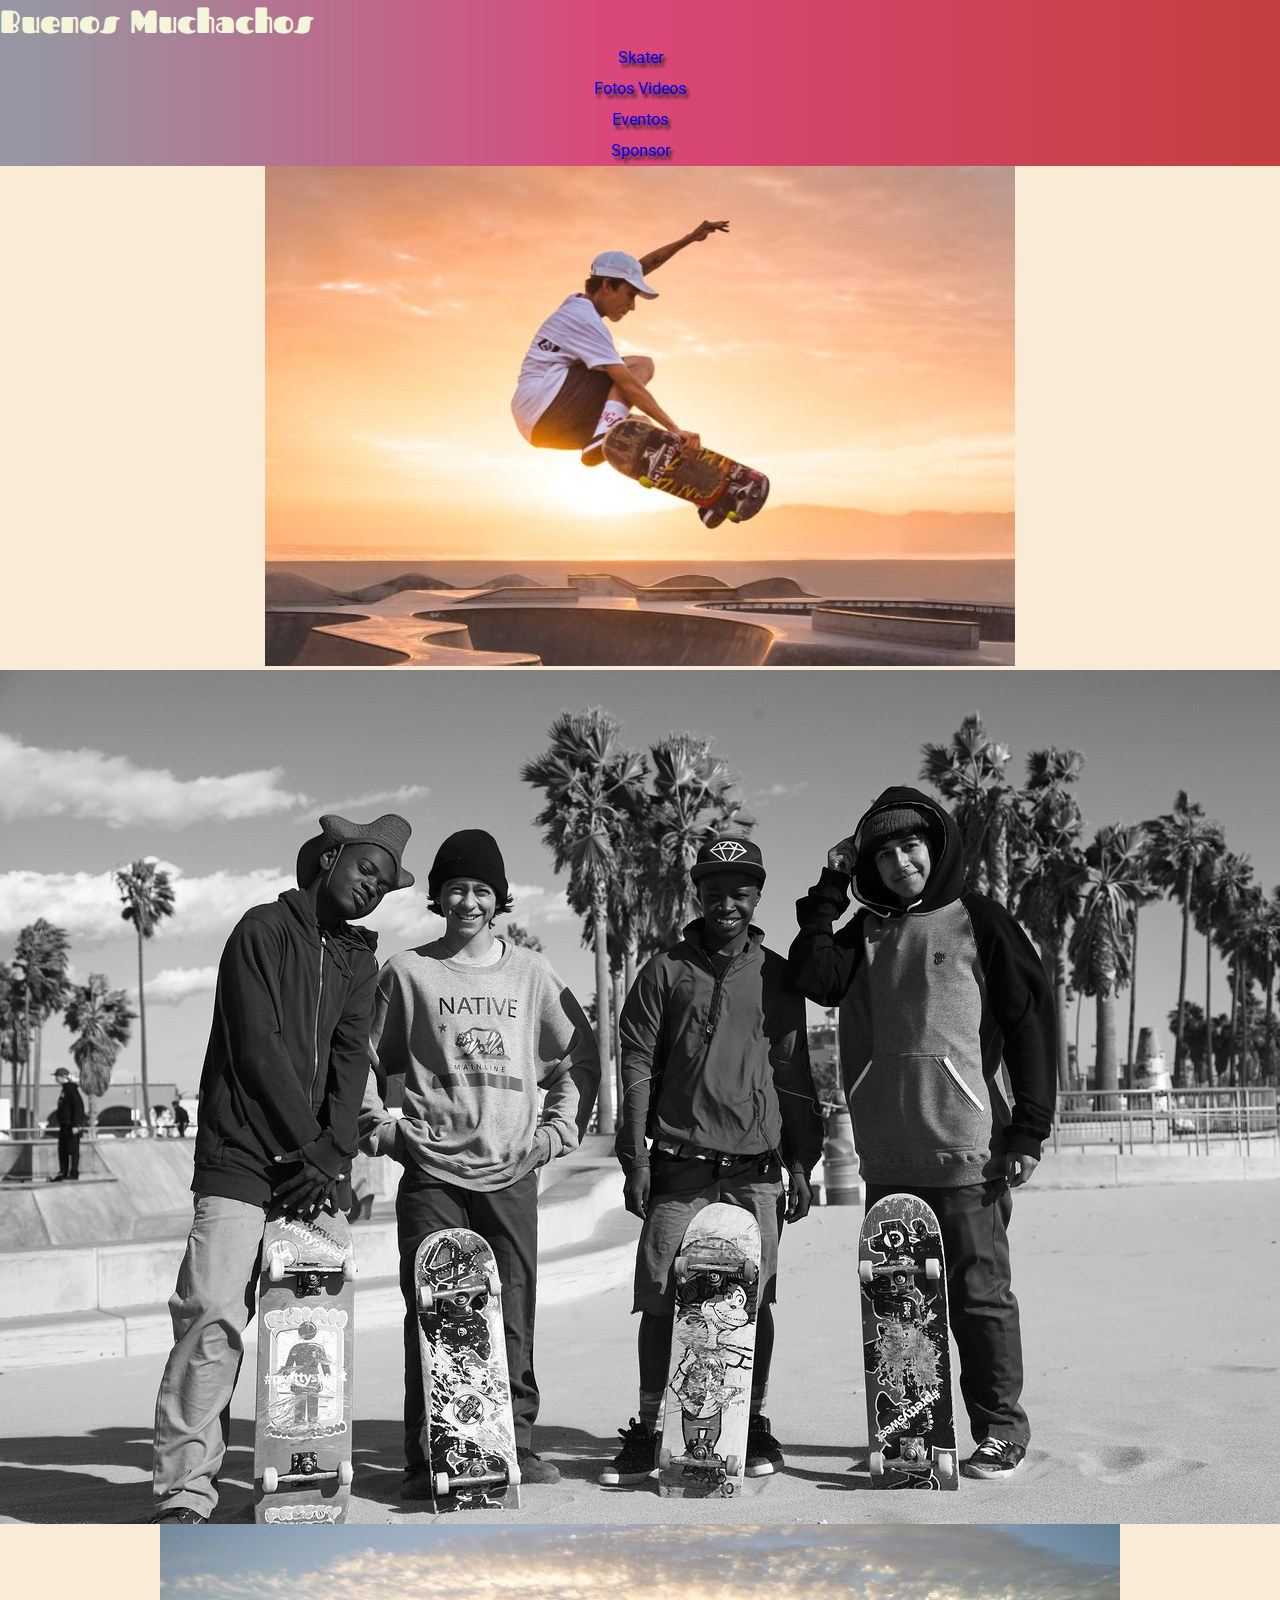
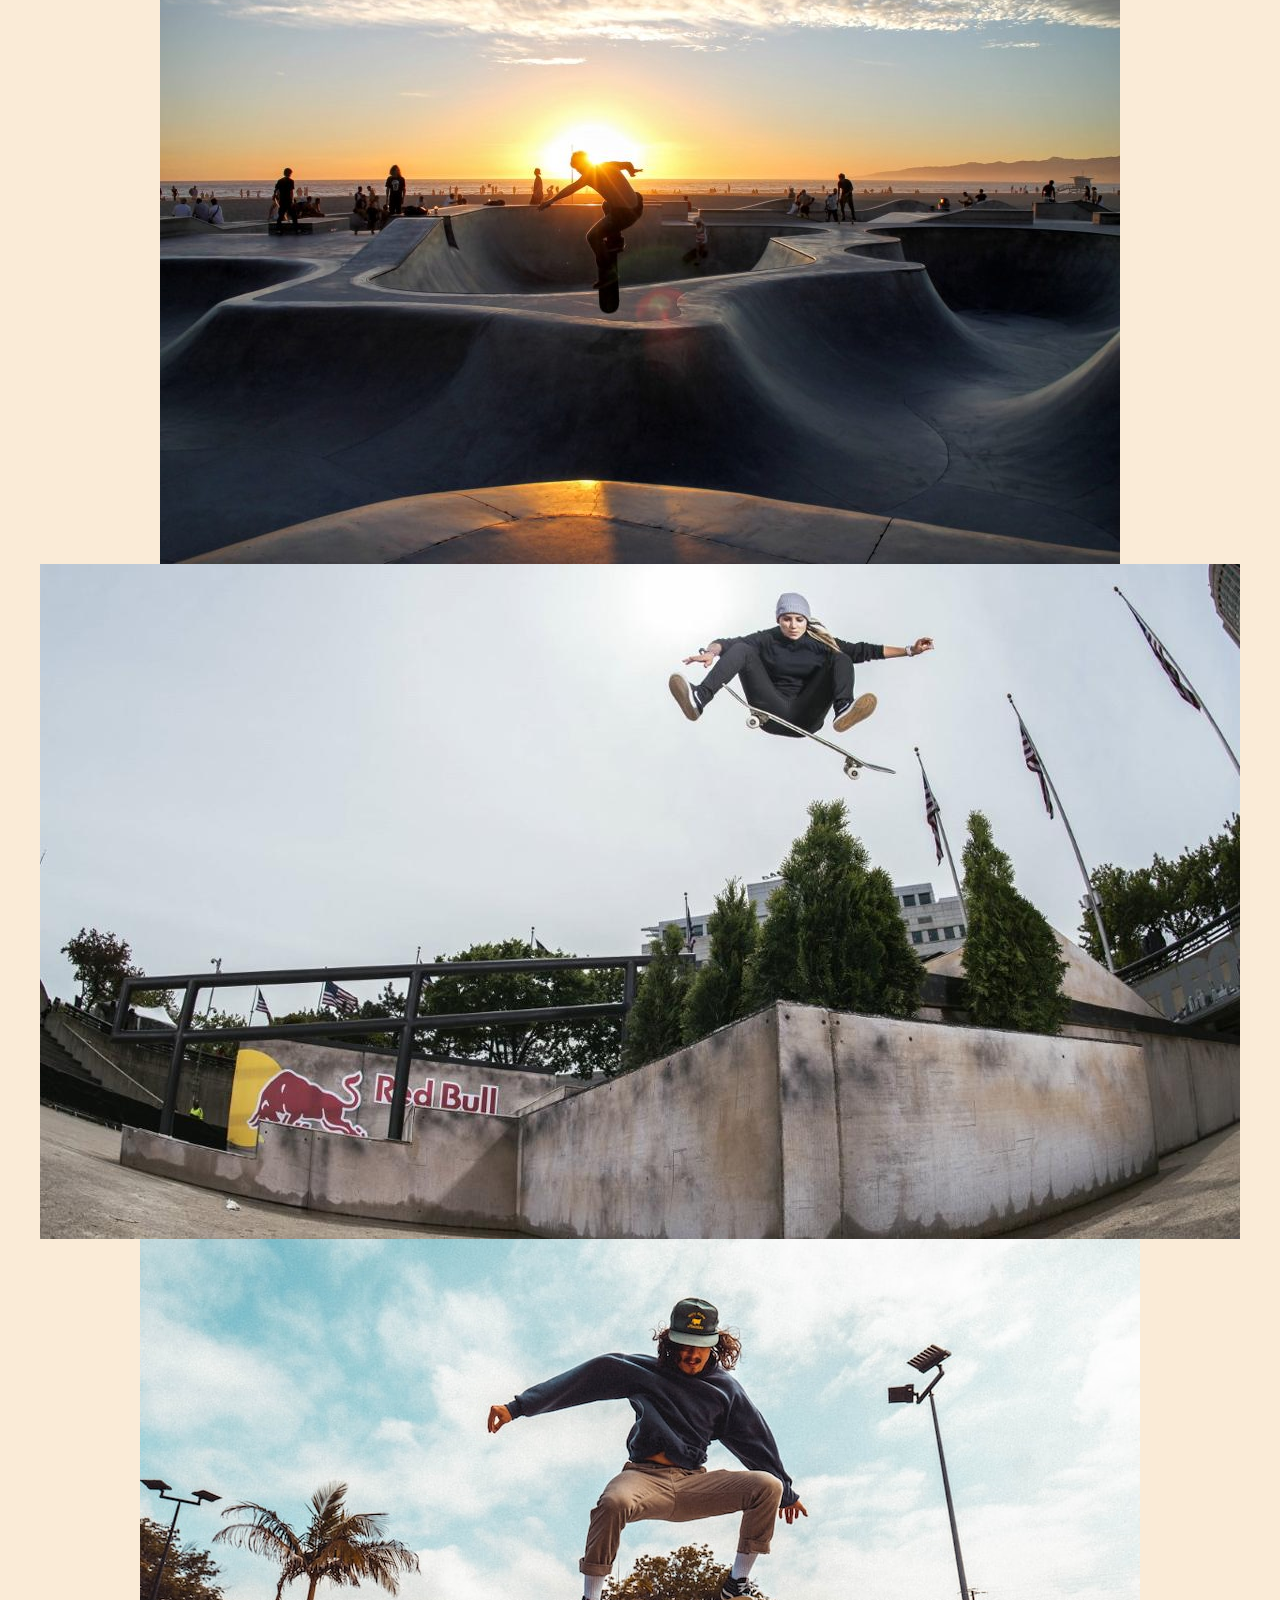
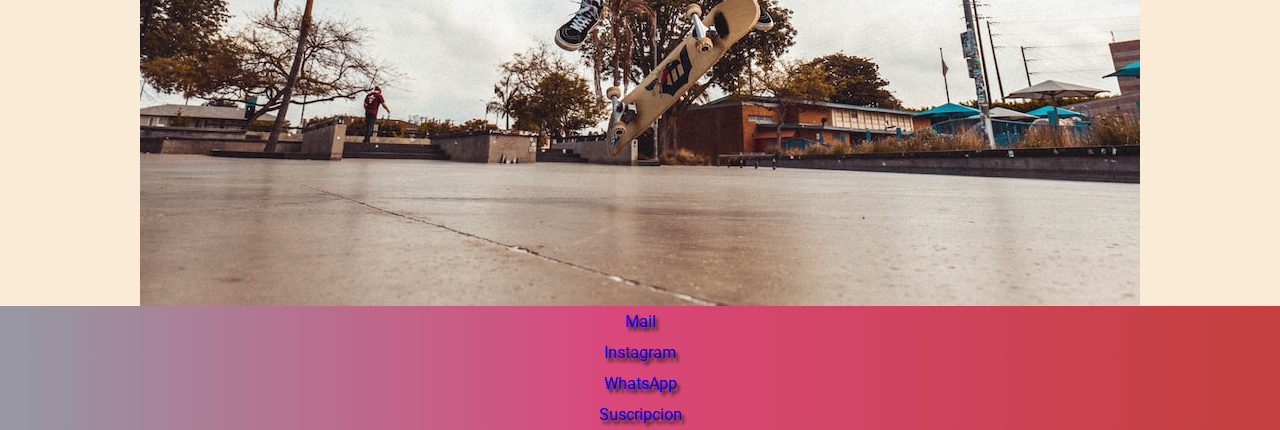
==== commit 3d97382a: "cambios en mis linkeos dan ok o por momentos se rompen" ====
--- a/index.html
+++ b/index.html
@@ -64,8 +64,8 @@
             <ul>
               <li class="footer__item"><a href="http://www.gmail.com" target="_blank">Mail</a></li>
               <li class="footer__item"><a href="http://www.instagram.com" target="_blank">Instagram</a></li>
-              <li class="footer__item"><a href="http://www.whatsapp.com" target="_blank">Whatsapp</a></li>
-              <li class="footer__item"><a href="./suscripcion.html" target="_blank">Suscripcion</a></li>
+              <li class="footer__item"><a href="http://www.whatsapp.com" target="_blank">WhatsApp</a></li>
+              <li class="footer__item"><a href="./pages/suscripcion.html" target="_blank">Suscripcion</a></li>
             </ul>
           </div>  
       
